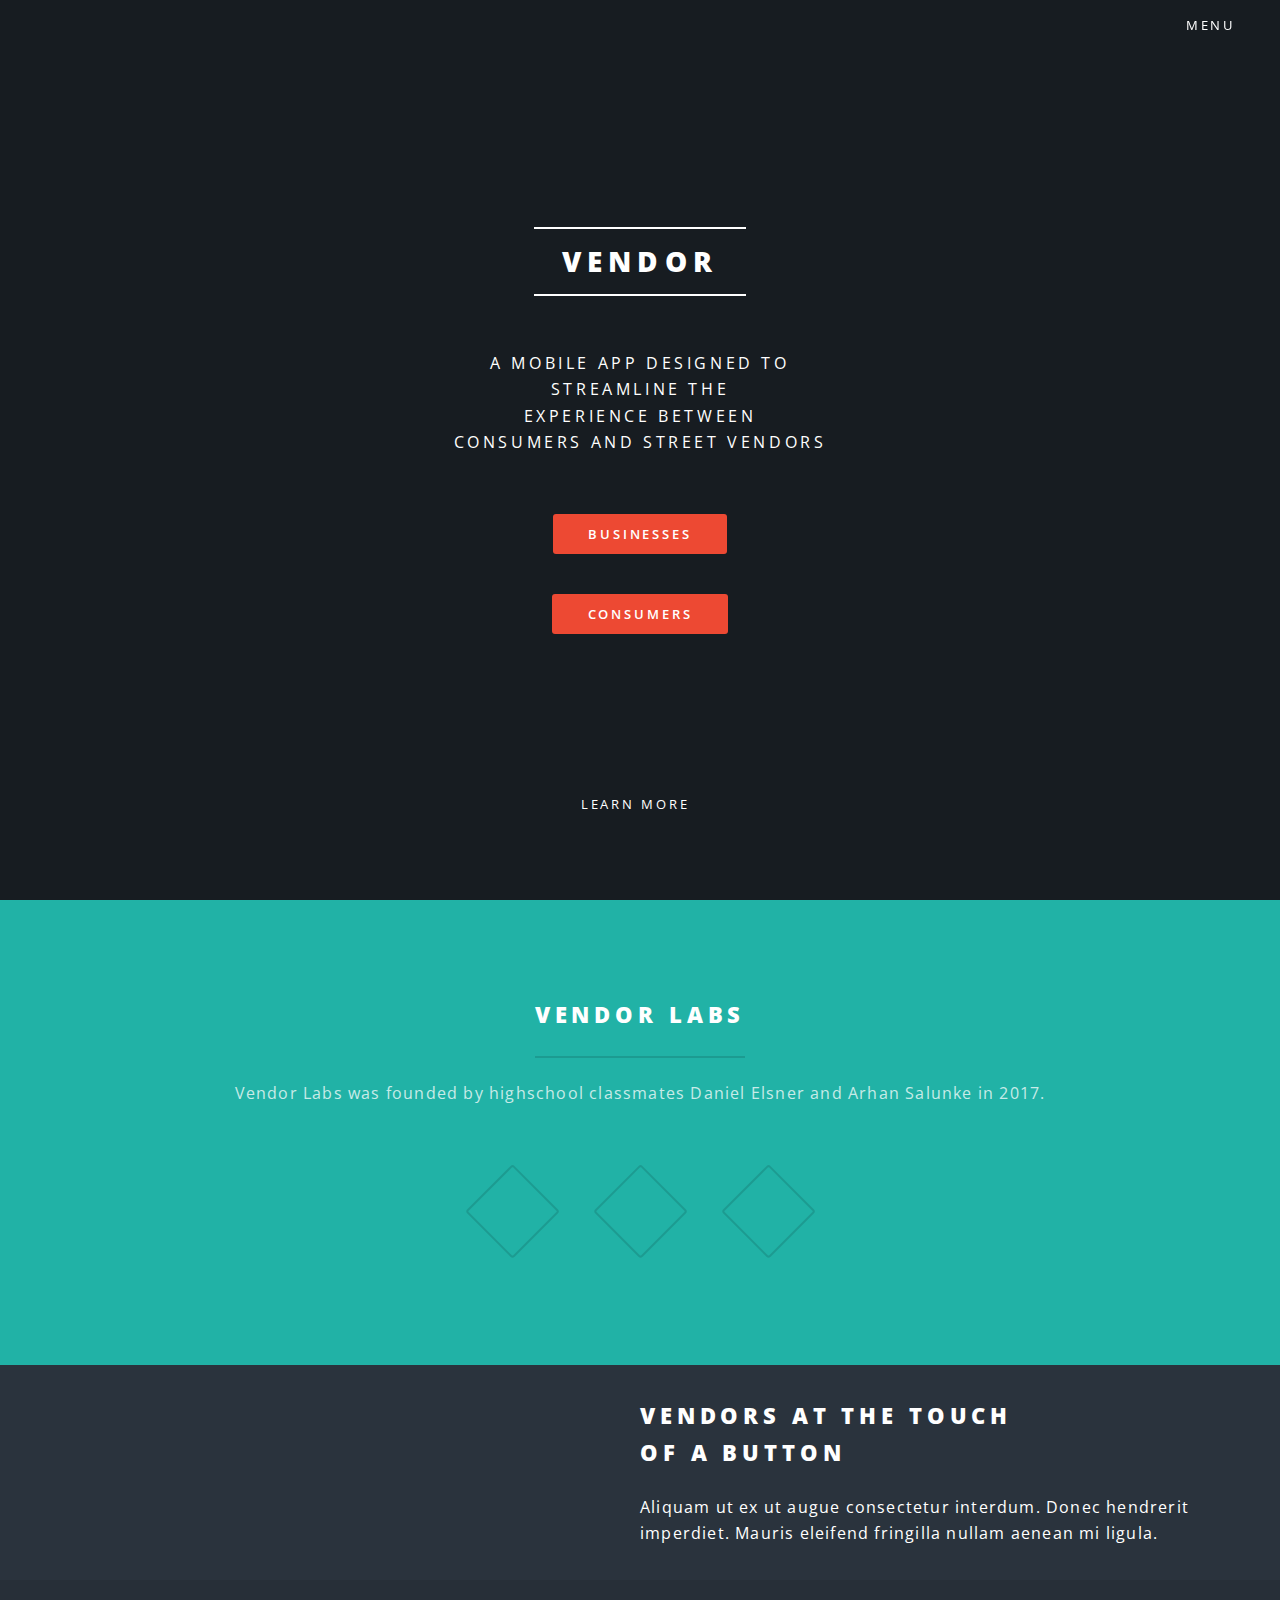
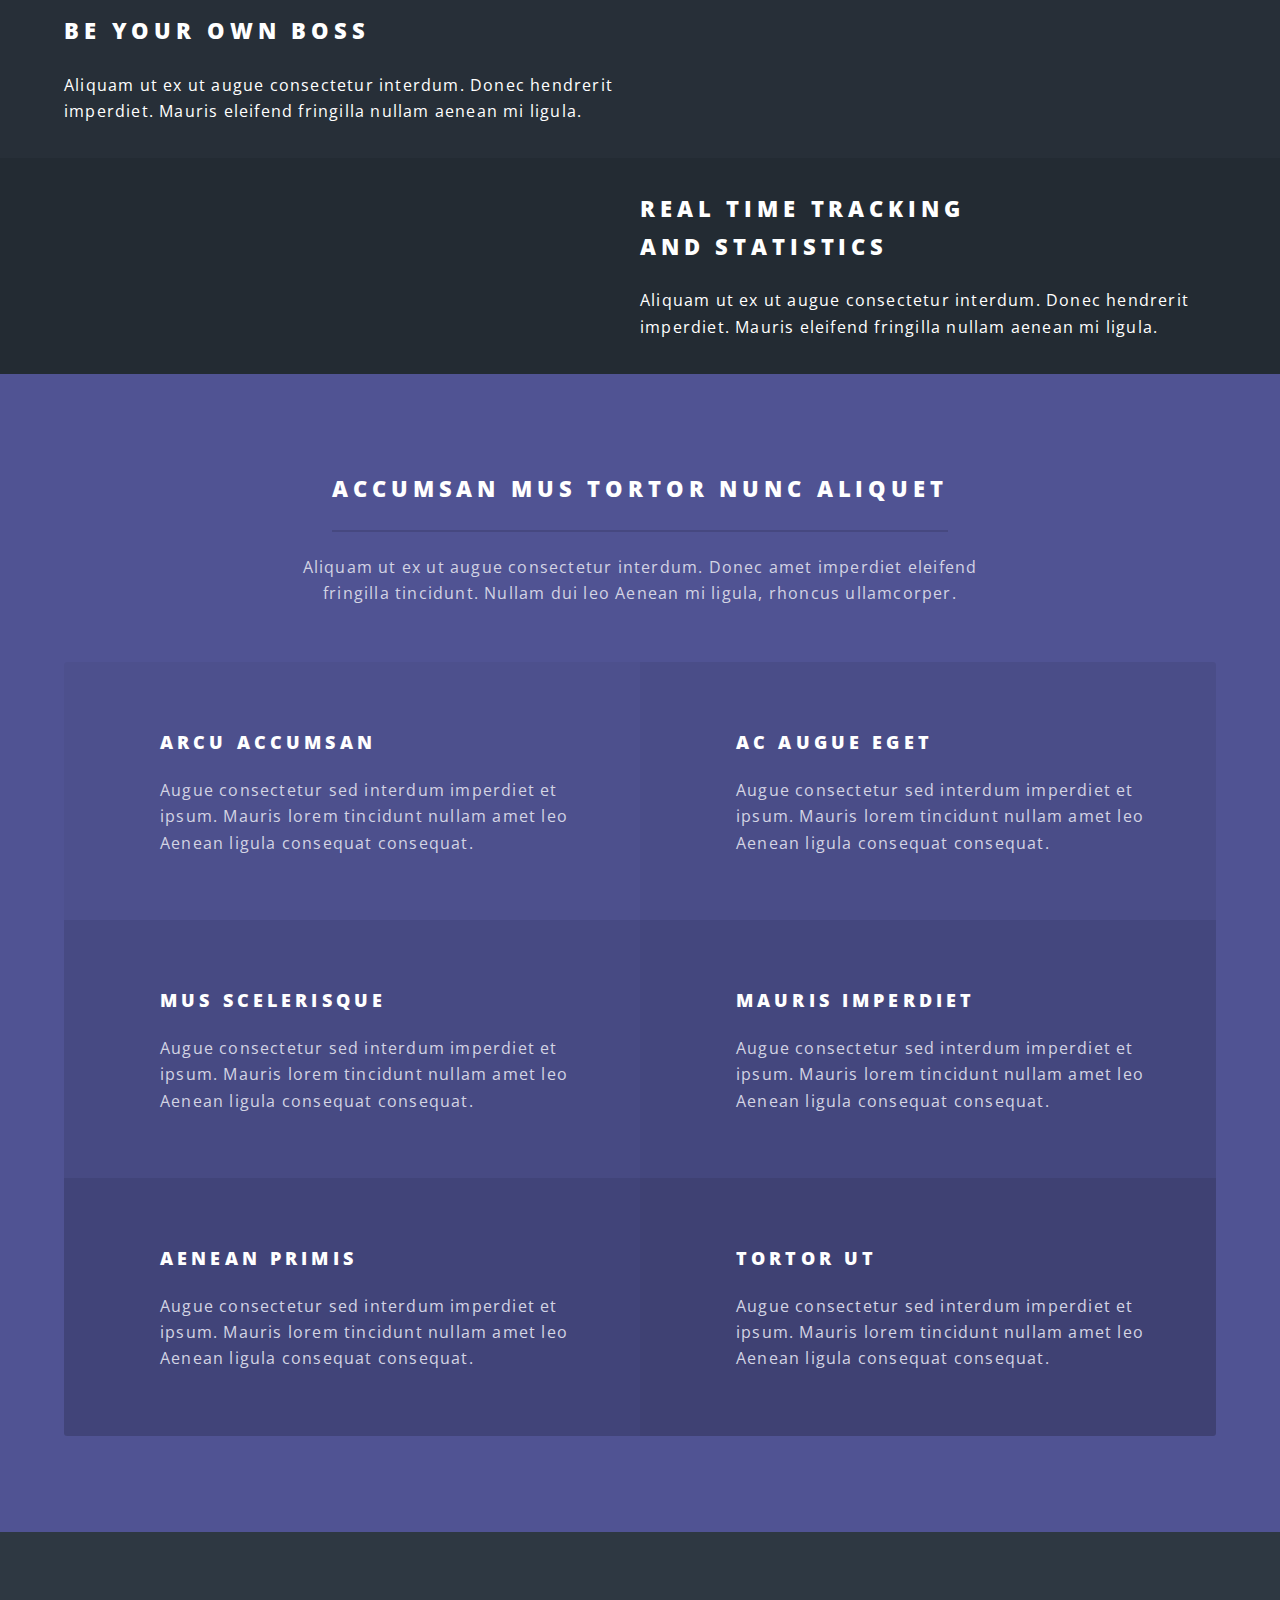
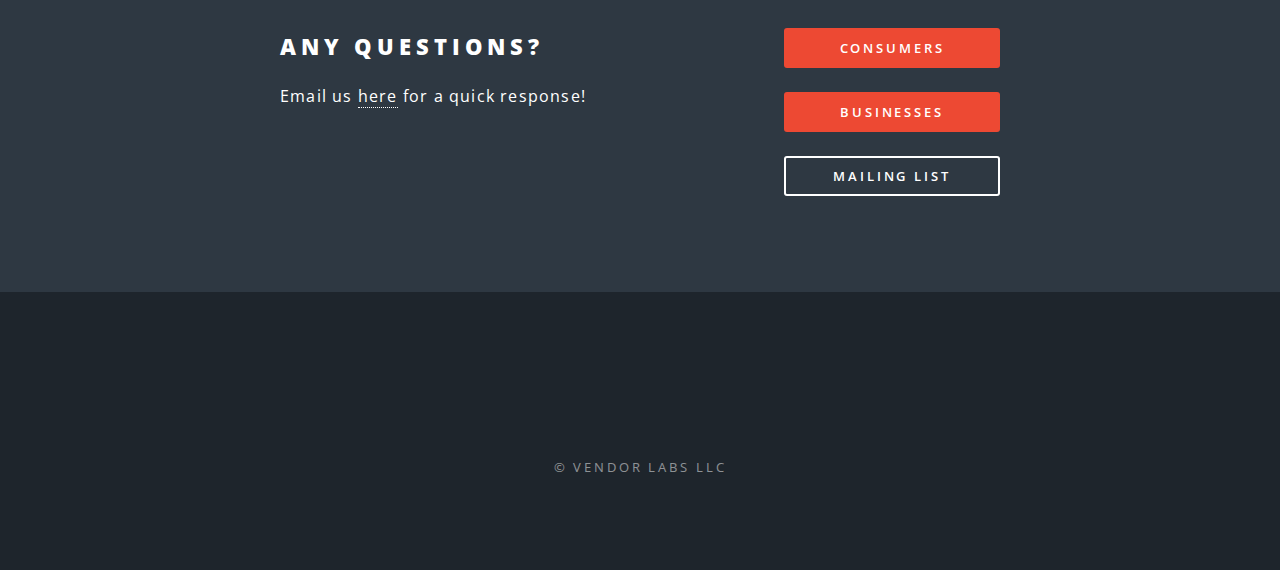
==== index.html @ 522c4b59 "Various Changes" ====
<!DOCTYPE HTML>
<!--
	Spectral by HTML5 UP
	html5up.net | @ajlkn
	Free for personal and commercial use under the CCA 3.0 license (html5up.net/license)
-->
<html>
	<head>
		<link rel="icon" 
     	 		type="image/png" 
     			href="images/VendorLogo.png"/>
		<title>Vendor</title>
		<meta charset="utf-8" />
		<meta name="viewport" content="width=device-width, initial-scale=1" />
		<!--[if lte IE 8]><script src="assets/js/ie/html5shiv.js"></script><![endif]-->
		<link rel="stylesheet" href="assets/css/main.css" />
		<!--[if lte IE 8]><link rel="stylesheet" href="assets/css/ie8.css" /><![endif]-->
		<!--[if lte IE 9]><link rel="stylesheet" href="assets/css/ie9.css" /><![endif]-->
	</head>
	<body class="landing">

		<!-- Page Wrapper -->
			<div id="page-wrapper">

				<!-- Header -->
					<header id="header" class="alt">
						<h1><a href="index.html">Vendor Labs</a></h1>
						<nav id="nav">
							<ul>
								<li class="special">
									<a href="#menu" class="menuToggle"><span>Menu</span></a>
									<div id="menu">
										<ul>
											<li><a href="index.html">Home</a></li>
											<li><a href="Consumers.html">Vendor for Consumers</a></li>
											<li><a href="Business.html">Vendor for Business</a></li>
											<li><a href="MailingList.html">Join the Mailing List</a></li>
											<li><a href="ContactForm.html">Contact Us</a></li>
											<li><a href="About.html">About</a></li>
										</ul>
									</div>
								</li>
							</ul>
						</nav>
					</header>

				<!-- Banner -->
					<section id="banner" >
						<video style="filter: brightness(65%);"  muted autoplay loop>
  								<source src="images/BannerVideo.mp4" type="video/mp4">
						</video>
						<div class="inner">
							<h2>Vendor</h2>
							<p> <br/> A mobile app designed to<br />
							streamline the<br />
							experience between<br />
							consumers and street vendors
							</p>
							<br>
							<ul class="actions">
								<li><a href="Business.html" class="button special"> Businesses </a></li>
							</ul>
							<ul class="actions">
								<li><a href="Consumers.html" class="button special"> Consumers </a></li>
							</ul>
						</div>
						<a href="#one" class="more scrolly">Learn More</a>
					</section>

				<!-- One -->
					<section id="one" class="wrapper style1 special">
						<div class="inner">
							<header class="major">
								<h2>Vendor Labs</h2>
								<p> Vendor Labs was founded by highschool classmates Daniel Elsner and Arhan Salunke
								in 2017.</p>
							</header>
							<ul class="icons major">
								<li><span class="icon fa-diamond major style1"><span class="label">Lorem</span></span></li>
								<li><span class="icon fa-heart-o major style2"><span class="label">Ipsum</span></span></li>
								<li><span class="icon fa-code major style3"><span class="label">Dolor</span></span></li>
							</ul>
						</div>
					</section>

				<!-- Two -->
					<section id="two" class="wrapper alt style2">
						<section class="spotlight">
							<div class="image"><img src="images/TouchFinger.png" alt="" /></div><div class="content">
								<h2>Vendors at the touch<br />
								of a button</h2>
								<p>Aliquam ut ex ut augue consectetur interdum. Donec hendrerit imperdiet. Mauris eleifend fringilla nullam aenean mi ligula.</p>
							</div>
						</section>
						<section class="spotlight">
							<div class="image"><img src="images/BeOwnBoss.png" alt="" /></div><div class="content">
								<h2>Be your own boss</h2>
								<p>Aliquam ut ex ut augue consectetur interdum. Donec hendrerit imperdiet. Mauris eleifend fringilla nullam aenean mi ligula.</p>
							</div>
						</section>
						<section class="spotlight">
							<div class="image"><img src="images/Diagnostics.png" alt="" /></div><div class="content">
								<h2>Real Time tracking<br />
								and statistics</h2>
								<p>Aliquam ut ex ut augue consectetur interdum. Donec hendrerit imperdiet. Mauris eleifend fringilla nullam aenean mi ligula.</p>
							</div>
						</section>
					</section>

				<!-- Three -->
					<section id="three" class="wrapper style3 special">
						<div class="inner">
							<header class="major">
								<h2>Accumsan mus tortor nunc aliquet</h2>
								<p>Aliquam ut ex ut augue consectetur interdum. Donec amet imperdiet eleifend<br />
								fringilla tincidunt. Nullam dui leo Aenean mi ligula, rhoncus ullamcorper.</p>
							</header>
							<ul class="features">
								<li class="icon fa-paper-plane-o">
									<h3>Arcu accumsan</h3>
									<p>Augue consectetur sed interdum imperdiet et ipsum. Mauris lorem tincidunt nullam amet leo Aenean ligula consequat consequat.</p>
								</li>
								<li class="icon fa-laptop">
									<h3>Ac Augue Eget</h3>
									<p>Augue consectetur sed interdum imperdiet et ipsum. Mauris lorem tincidunt nullam amet leo Aenean ligula consequat consequat.</p>
								</li>
								<li class="icon fa-code">
									<h3>Mus Scelerisque</h3>
									<p>Augue consectetur sed interdum imperdiet et ipsum. Mauris lorem tincidunt nullam amet leo Aenean ligula consequat consequat.</p>
								</li>
								<li class="icon fa-headphones">
									<h3>Mauris Imperdiet</h3>
									<p>Augue consectetur sed interdum imperdiet et ipsum. Mauris lorem tincidunt nullam amet leo Aenean ligula consequat consequat.</p>
								</li>
								<li class="icon fa-heart-o">
									<h3>Aenean Primis</h3>
									<p>Augue consectetur sed interdum imperdiet et ipsum. Mauris lorem tincidunt nullam amet leo Aenean ligula consequat consequat.</p>
								</li>
								<li class="icon fa-flag-o">
									<h3>Tortor Ut</h3>
									<p>Augue consectetur sed interdum imperdiet et ipsum. Mauris lorem tincidunt nullam amet leo Aenean ligula consequat consequat.</p>
								</li>
							</ul>
						</div>
					</section>

				<!-- CTA -->
					<section id="cta" class="wrapper style4">
						<div class="inner">
							<header>
								<h2>Any questions?</h2>
								<p>Email us <a href="ContactForm.html">here</a> for a quick response!</p>
							</header>
							<ul class="actions vertical">
								<li><a href="Consumers.html" class="button fit special">Consumers</a></li>
								<li><a href="Business.html" class="button fit special">Businesses</a></li>
								<li><a href="MailingList.html" class="button fit">Mailing list</a></li>
							</ul>
						</div>
					</section>

				<!-- Footer -->
					<footer id="footer">
						<ul class="icons">
							<li><a href="#" class="icon fa-twitter"><span class="label">Twitter</span></a></li>
							<li><a href="#" class="icon fa-facebook"><span class="label">Facebook</span></a></li>
							<li><a href="#" class="icon fa-instagram"><span class="label">Instagram</span></a></li>
							<li><a href="ContactForm.html" class="icon fa-envelope-o"><span class="label">Email</span></a></li>
						</ul>
						<ul class="copyright">
							<li>&copy; Vendor Labs LLC</li>
						</ul>
					</footer>

			</div>

		<!-- Scripts -->
			<script src="assets/js/jquery.min.js"></script>
			<script src="assets/js/jquery.scrollex.min.js"></script>
			<script src="assets/js/jquery.scrolly.min.js"></script>
			<script src="assets/js/skel.min.js"></script>
			<script src="assets/js/util.js"></script>
			<!--[if lte IE 8]><script src="assets/js/ie/respond.min.js"></script><![endif]-->
			<script src="assets/js/main.js"></script>

	</body>
</html>
---- assets/css/main.css ----
@import url(font-awesome.min.css);
@import url("https://fonts.googleapis.com/css?family=Open+Sans:400,400italic,600,600italic,800,800italic");

/*
	Spectral by HTML5 UP
	html5up.net | @ajlkn
	Free for personal and commercial use under the CCA 3.0 license (html5up.net/license)
*/

/* Reset */

	html, body, div, span, applet, object, iframe, h1, h2, h3, h4, h5, h6, p, blockquote, pre, a, abbr, acronym, address, big, cite, code, del, dfn, em, img, ins, kbd, q, s, samp, small, strike, strong, sub, sup, tt, var, b, u, i, center, dl, dt, dd, ol, ul, li, fieldset, form, label, legend, table, caption, tbody, tfoot, thead, tr, th, td, article, aside, canvas, details, embed, figure, figcaption, footer, header, hgroup, menu, nav, output, ruby, section, summary, time, mark, audio, video {
		margin: 0;
		padding: 0;
		border: 0;
		font-size: 100%;
		font: inherit;
		vertical-align: baseline;
	}

	article, aside, details, figcaption, figure, footer, header, hgroup, menu, nav, section {
		display: block;
	}

	body {
		line-height: 1;
	}

	ol, ul {
		list-style: none;
	}

	blockquote, q {
		quotes: none;
	}

	blockquote:before, blockquote:after, q:before, q:after {
		content: '';
		content: none;
	}

	table {
		border-collapse: collapse;
		border-spacing: 0;
	}

	body {
		-webkit-text-size-adjust: none;
	}

/* Box Model */

	*, *:before, *:after {
		-moz-box-sizing: border-box;
		-webkit-box-sizing: border-box;
		box-sizing: border-box;
	}

/* Grid */

	.row {
		border-bottom: solid 1px transparent;
		-moz-box-sizing: border-box;
		-webkit-box-sizing: border-box;
		box-sizing: border-box;
	}

	.row > * {
		float: left;
		-moz-box-sizing: border-box;
		-webkit-box-sizing: border-box;
		box-sizing: border-box;
	}

	.row:after, .row:before {
		content: '';
		display: block;
		clear: both;
		height: 0;
	}

	.row.uniform > * > :first-child {
		margin-top: 0;
	}

	.row.uniform > * > :last-child {
		margin-bottom: 0;
	}

	.row.\30 \25 > * {
		padding: 0 0 0 0em;
	}

	.row.\30 \25 {
		margin: 0 0 -1px 0em;
	}

	.row.uniform.\30 \25 > * {
		padding: 0em 0 0 0em;
	}

	.row.uniform.\30 \25 {
		margin: 0em 0 -1px 0em;
	}

	.row > * {
		padding: 0 0 0 1.5em;
	}

	.row {
		margin: 0 0 -1px -1.5em;
	}

	.row.uniform > * {
		padding: 1.5em 0 0 1.5em;
	}

	.row.uniform {
		margin: -1.5em 0 -1px -1.5em;
	}

	.row.\32 00\25 > * {
		padding: 0 0 0 3em;
	}

	.row.\32 00\25 {
		margin: 0 0 -1px -3em;
	}

	.row.uniform.\32 00\25 > * {
		padding: 3em 0 0 3em;
	}

	.row.uniform.\32 00\25 {
		margin: -3em 0 -1px -3em;
	}

	.row.\31 50\25 > * {
		padding: 0 0 0 2.25em;
	}

	.row.\31 50\25 {
		margin: 0 0 -1px -2.25em;
	}

	.row.uniform.\31 50\25 > * {
		padding: 2.25em 0 0 2.25em;
	}

	.row.uniform.\31 50\25 {
		margin: -2.25em 0 -1px -2.25em;
	}

	.row.\35 0\25 > * {
		padding: 0 0 0 0.75em;
	}

	.row.\35 0\25 {
		margin: 0 0 -1px -0.75em;
	}

	.row.uniform.\35 0\25 > * {
		padding: 0.75em 0 0 0.75em;
	}

	.row.uniform.\35 0\25 {
		margin: -0.75em 0 -1px -0.75em;
	}

	.row.\32 5\25 > * {
		padding: 0 0 0 0.375em;
	}

	.row.\32 5\25 {
		margin: 0 0 -1px -0.375em;
	}

	.row.uniform.\32 5\25 > * {
		padding: 0.375em 0 0 0.375em;
	}

	.row.uniform.\32 5\25 {
		margin: -0.375em 0 -1px -0.375em;
	}

	.\31 2u, .\31 2u\24 {
		width: 100%;
		clear: none;
		margin-left: 0;
	}

	.\31 1u, .\31 1u\24 {
		width: 91.6666666667%;
		clear: none;
		margin-left: 0;
	}

	.\31 0u, .\31 0u\24 {
		width: 83.3333333333%;
		clear: none;
		margin-left: 0;
	}

	.\39 u, .\39 u\24 {
		width: 75%;
		clear: none;
		margin-left: 0;
	}

	.\38 u, .\38 u\24 {
		width: 66.6666666667%;
		clear: none;
		margin-left: 0;
	}

	.\37 u, .\37 u\24 {
		width: 58.3333333333%;
		clear: none;
		margin-left: 0;
	}

	.\36 u, .\36 u\24 {
		width: 50%;
		clear: none;
		margin-left: 0;
	}

	.\35 u, .\35 u\24 {
		width: 41.6666666667%;
		clear: none;
		margin-left: 0;
	}

	.\34 u, .\34 u\24 {
		width: 33.3333333333%;
		clear: none;
		margin-left: 0;
	}

	.\33 u, .\33 u\24 {
		width: 25%;
		clear: none;
		margin-left: 0;
	}

	.\32 u, .\32 u\24 {
		width: 16.6666666667%;
		clear: none;
		margin-left: 0;
	}

	.\31 u, .\31 u\24 {
		width: 8.3333333333%;
		clear: none;
		margin-left: 0;
	}

	.\31 2u\24 + *,
	.\31 1u\24 + *,
	.\31 0u\24 + *,
	.\39 u\24 + *,
	.\38 u\24 + *,
	.\37 u\24 + *,
	.\36 u\24 + *,
	.\35 u\24 + *,
	.\34 u\24 + *,
	.\33 u\24 + *,
	.\32 u\24 + *,
	.\31 u\24 + * {
		clear: left;
	}

	.\-11u {
		margin-left: 91.66667%;
	}

	.\-10u {
		margin-left: 83.33333%;
	}

	.\-9u {
		margin-left: 75%;
	}

	.\-8u {
		margin-left: 66.66667%;
	}

	.\-7u {
		margin-left: 58.33333%;
	}

	.\-6u {
		margin-left: 50%;
	}

	.\-5u {
		margin-left: 41.66667%;
	}

	.\-4u {
		margin-left: 33.33333%;
	}

	.\-3u {
		margin-left: 25%;
	}

	.\-2u {
		margin-left: 16.66667%;
	}

	.\-1u {
		margin-left: 8.33333%;
	}

	@media screen and (max-width: 1680px) {

		.row > * {
			padding: 0 0 0 1.5em;
		}

		.row {
			margin: 0 0 -1px -1.5em;
		}

		.row.uniform > * {
			padding: 1.5em 0 0 1.5em;
		}

		.row.uniform {
			margin: -1.5em 0 -1px -1.5em;
		}

		.row.\32 00\25 > * {
			padding: 0 0 0 3em;
		}

		.row.\32 00\25 {
			margin: 0 0 -1px -3em;
		}

		.row.uniform.\32 00\25 > * {
			padding: 3em 0 0 3em;
		}

		.row.uniform.\32 00\25 {
			margin: -3em 0 -1px -3em;
		}

		.row.\31 50\25 > * {
			padding: 0 0 0 2.25em;
		}

		.row.\31 50\25 {
			margin: 0 0 -1px -2.25em;
		}

		.row.uniform.\31 50\25 > * {
			padding: 2.25em 0 0 2.25em;
		}

		.row.uniform.\31 50\25 {
			margin: -2.25em 0 -1px -2.25em;
		}

		.row.\35 0\25 > * {
			padding: 0 0 0 0.75em;
		}

		.row.\35 0\25 {
			margin: 0 0 -1px -0.75em;
		}

		.row.uniform.\35 0\25 > * {
			padding: 0.75em 0 0 0.75em;
		}

		.row.uniform.\35 0\25 {
			margin: -0.75em 0 -1px -0.75em;
		}

		.row.\32 5\25 > * {
			padding: 0 0 0 0.375em;
		}

		.row.\32 5\25 {
			margin: 0 0 -1px -0.375em;
		}

		.row.uniform.\32 5\25 > * {
			padding: 0.375em 0 0 0.375em;
		}

		.row.uniform.\32 5\25 {
			margin: -0.375em 0 -1px -0.375em;
		}

		.\31 2u\28xlarge\29, .\31 2u\24\28xlarge\29 {
			width: 100%;
			clear: none;
			margin-left: 0;
		}

		.\31 1u\28xlarge\29, .\31 1u\24\28xlarge\29 {
			width: 91.6666666667%;
			clear: none;
			margin-left: 0;
		}

		.\31 0u\28xlarge\29, .\31 0u\24\28xlarge\29 {
			width: 83.3333333333%;
			clear: none;
			margin-left: 0;
		}

		.\39 u\28xlarge\29, .\39 u\24\28xlarge\29 {
			width: 75%;
			clear: none;
			margin-left: 0;
		}

		.\38 u\28xlarge\29, .\38 u\24\28xlarge\29 {
			width: 66.6666666667%;
			clear: none;
			margin-left: 0;
		}

		.\37 u\28xlarge\29, .\37 u\24\28xlarge\29 {
			width: 58.3333333333%;
			clear: none;
			margin-left: 0;
		}

		.\36 u\28xlarge\29, .\36 u\24\28xlarge\29 {
			width: 50%;
			clear: none;
			margin-left: 0;
		}

		.\35 u\28xlarge\29, .\35 u\24\28xlarge\29 {
			width: 41.6666666667%;
			clear: none;
			margin-left: 0;
		}

		.\34 u\28xlarge\29, .\34 u\24\28xlarge\29 {
			width: 33.3333333333%;
			clear: none;
			margin-left: 0;
		}

		.\33 u\28xlarge\29, .\33 u\24\28xlarge\29 {
			width: 25%;
			clear: none;
			margin-left: 0;
		}

		.\32 u\28xlarge\29, .\32 u\24\28xlarge\29 {
			width: 16.6666666667%;
			clear: none;
			margin-left: 0;
		}

		.\31 u\28xlarge\29, .\31 u\24\28xlarge\29 {
			width: 8.3333333333%;
			clear: none;
			margin-left: 0;
		}

		.\31 2u\24\28xlarge\29 + *,
		.\31 1u\24\28xlarge\29 + *,
		.\31 0u\24\28xlarge\29 + *,
		.\39 u\24\28xlarge\29 + *,
		.\38 u\24\28xlarge\29 + *,
		.\37 u\24\28xlarge\29 + *,
		.\36 u\24\28xlarge\29 + *,
		.\35 u\24\28xlarge\29 + *,
		.\34 u\24\28xlarge\29 + *,
		.\33 u\24\28xlarge\29 + *,
		.\32 u\24\28xlarge\29 + *,
		.\31 u\24\28xlarge\29 + * {
			clear: left;
		}

		.\-11u\28xlarge\29 {
			margin-left: 91.66667%;
		}

		.\-10u\28xlarge\29 {
			margin-left: 83.33333%;
		}

		.\-9u\28xlarge\29 {
			margin-left: 75%;
		}

		.\-8u\28xlarge\29 {
			margin-left: 66.66667%;
		}

		.\-7u\28xlarge\29 {
			margin-left: 58.33333%;
		}

		.\-6u\28xlarge\29 {
			margin-left: 50%;
		}

		.\-5u\28xlarge\29 {
			margin-left: 41.66667%;
		}

		.\-4u\28xlarge\29 {
			margin-left: 33.33333%;
		}

		.\-3u\28xlarge\29 {
			margin-left: 25%;
		}

		.\-2u\28xlarge\29 {
			margin-left: 16.66667%;
		}

		.\-1u\28xlarge\29 {
			margin-left: 8.33333%;
		}

	}

	@media screen and (max-width: 1280px) {

		.row > * {
			padding: 0 0 0 1.5em;
		}

		.row {
			margin: 0 0 -1px -1.5em;
		}

		.row.uniform > * {
			padding: 1.5em 0 0 1.5em;
		}

		.row.uniform {
			margin: -1.5em 0 -1px -1.5em;
		}

		.row.\32 00\25 > * {
			padding: 0 0 0 3em;
		}

		.row.\32 00\25 {
			margin: 0 0 -1px -3em;
		}

		.row.uniform.\32 00\25 > * {
			padding: 3em 0 0 3em;
		}

		.row.uniform.\32 00\25 {
			margin: -3em 0 -1px -3em;
		}

		.row.\31 50\25 > * {
			padding: 0 0 0 2.25em;
		}

		.row.\31 50\25 {
			margin: 0 0 -1px -2.25em;
		}

		.row.uniform.\31 50\25 > * {
			padding: 2.25em 0 0 2.25em;
		}

		.row.uniform.\31 50\25 {
			margin: -2.25em 0 -1px -2.25em;
		}

		.row.\35 0\25 > * {
			padding: 0 0 0 0.75em;
		}

		.row.\35 0\25 {
			margin: 0 0 -1px -0.75em;
		}

		.row.uniform.\35 0\25 > * {
			padding: 0.75em 0 0 0.75em;
		}

		.row.uniform.\35 0\25 {
			margin: -0.75em 0 -1px -0.75em;
		}

		.row.\32 5\25 > * {
			padding: 0 0 0 0.375em;
		}

		.row.\32 5\25 {
			margin: 0 0 -1px -0.375em;
		}

		.row.uniform.\32 5\25 > * {
			padding: 0.375em 0 0 0.375em;
		}

		.row.uniform.\32 5\25 {
			margin: -0.375em 0 -1px -0.375em;
		}

		.\31 2u\28large\29, .\31 2u\24\28large\29 {
			width: 100%;
			clear: none;
			margin-left: 0;
		}

		.\31 1u\28large\29, .\31 1u\24\28large\29 {
			width: 91.6666666667%;
			clear: none;
			margin-left: 0;
		}

		.\31 0u\28large\29, .\31 0u\24\28large\29 {
			width: 83.3333333333%;
			clear: none;
			margin-left: 0;
		}

		.\39 u\28large\29, .\39 u\24\28large\29 {
			width: 75%;
			clear: none;
			margin-left: 0;
		}

		.\38 u\28large\29, .\38 u\24\28large\29 {
			width: 66.6666666667%;
			clear: none;
			margin-left: 0;
		}

		.\37 u\28large\29, .\37 u\24\28large\29 {
			width: 58.3333333333%;
			clear: none;
			margin-left: 0;
		}

		.\36 u\28large\29, .\36 u\24\28large\29 {
			width: 50%;
			clear: none;
			margin-left: 0;
		}

		.\35 u\28large\29, .\35 u\24\28large\29 {
			width: 41.6666666667%;
			clear: none;
			margin-left: 0;
		}

		.\34 u\28large\29, .\34 u\24\28large\29 {
			width: 33.3333333333%;
			clear: none;
			margin-left: 0;
		}

		.\33 u\28large\29, .\33 u\24\28large\29 {
			width: 25%;
			clear: none;
			margin-left: 0;
		}

		.\32 u\28large\29, .\32 u\24\28large\29 {
			width: 16.6666666667%;
			clear: none;
			margin-left: 0;
		}

		.\31 u\28large\29, .\31 u\24\28large\29 {
			width: 8.3333333333%;
			clear: none;
			margin-left: 0;
		}

		.\31 2u\24\28large\29 + *,
		.\31 1u\24\28large\29 + *,
		.\31 0u\24\28large\29 + *,
		.\39 u\24\28large\29 + *,
		.\38 u\24\28large\29 + *,
		.\37 u\24\28large\29 + *,
		.\36 u\24\28large\29 + *,
		.\35 u\24\28large\29 + *,
		.\34 u\24\28large\29 + *,
		.\33 u\24\28large\29 + *,
		.\32 u\24\28large\29 + *,
		.\31 u\24\28large\29 + * {
			clear: left;
		}

		.\-11u\28large\29 {
			margin-left: 91.66667%;
		}

		.\-10u\28large\29 {
			margin-left: 83.33333%;
		}

		.\-9u\28large\29 {
			margin-left: 75%;
		}

		.\-8u\28large\29 {
			margin-left: 66.66667%;
		}

		.\-7u\28large\29 {
			margin-left: 58.33333%;
		}

		.\-6u\28large\29 {
			margin-left: 50%;
		}

		.\-5u\28large\29 {
			margin-left: 41.66667%;
		}

		.\-4u\28large\29 {
			margin-left: 33.33333%;
		}

		.\-3u\28large\29 {
			margin-left: 25%;
		}

		.\-2u\28large\29 {
			margin-left: 16.66667%;
		}

		.\-1u\28large\29 {
			margin-left: 8.33333%;
		}

	}

	@media screen and (max-width: 980px) {

		.row > * {
			padding: 0 0 0 1.5em;
		}

		.row {
			margin: 0 0 -1px -1.5em;
		}

		.row.uniform > * {
			padding: 1.5em 0 0 1.5em;
		}

		.row.uniform {
			margin: -1.5em 0 -1px -1.5em;
		}

		.row.\32 00\25 > * {
			padding: 0 0 0 3em;
		}

		.row.\32 00\25 {
			margin: 0 0 -1px -3em;
		}

		.row.uniform.\32 00\25 > * {
			padding: 3em 0 0 3em;
		}

		.row.uniform.\32 00\25 {
			margin: -3em 0 -1px -3em;
		}

		.row.\31 50\25 > * {
			padding: 0 0 0 2.25em;
		}

		.row.\31 50\25 {
			margin: 0 0 -1px -2.25em;
		}

		.row.uniform.\31 50\25 > * {
			padding: 2.25em 0 0 2.25em;
		}

		.row.uniform.\31 50\25 {
			margin: -2.25em 0 -1px -2.25em;
		}

		.row.\35 0\25 > * {
			padding: 0 0 0 0.75em;
		}

		.row.\35 0\25 {
			margin: 0 0 -1px -0.75em;
		}

		.row.uniform.\35 0\25 > * {
			padding: 0.75em 0 0 0.75em;
		}

		.row.uniform.\35 0\25 {
			margin: -0.75em 0 -1px -0.75em;
		}

		.row.\32 5\25 > * {
			padding: 0 0 0 0.375em;
		}

		.row.\32 5\25 {
			margin: 0 0 -1px -0.375em;
		}

		.row.uniform.\32 5\25 > * {
			padding: 0.375em 0 0 0.375em;
		}

		.row.uniform.\32 5\25 {
			margin: -0.375em 0 -1px -0.375em;
		}

		.\31 2u\28medium\29, .\31 2u\24\28medium\29 {
			width: 100%;
			clear: none;
			margin-left: 0;
		}

		.\31 1u\28medium\29, .\31 1u\24\28medium\29 {
			width: 91.6666666667%;
			clear: none;
			margin-left: 0;
		}

		.\31 0u\28medium\29, .\31 0u\24\28medium\29 {
			width: 83.3333333333%;
			clear: none;
			margin-left: 0;
		}

		.\39 u\28medium\29, .\39 u\24\28medium\29 {
			width: 75%;
			clear: none;
			margin-left: 0;
		}

		.\38 u\28medium\29, .\38 u\24\28medium\29 {
			width: 66.6666666667%;
			clear: none;
			margin-left: 0;
		}

		.\37 u\28medium\29, .\37 u\24\28medium\29 {
			width: 58.3333333333%;
			clear: none;
			margin-left: 0;
		}

		.\36 u\28medium\29, .\36 u\24\28medium\29 {
			width: 50%;
			clear: none;
			margin-left: 0;
		}

		.\35 u\28medium\29, .\35 u\24\28medium\29 {
			width: 41.6666666667%;
			clear: none;
			margin-left: 0;
		}

		.\34 u\28medium\29, .\34 u\24\28medium\29 {
			width: 33.3333333333%;
			clear: none;
			margin-left: 0;
		}

		.\33 u\28medium\29, .\33 u\24\28medium\29 {
			width: 25%;
			clear: none;
			margin-left: 0;
		}

		.\32 u\28medium\29, .\32 u\24\28medium\29 {
			width: 16.6666666667%;
			clear: none;
			margin-left: 0;
		}

		.\31 u\28medium\29, .\31 u\24\28medium\29 {
			width: 8.3333333333%;
			clear: none;
			margin-left: 0;
		}

		.\31 2u\24\28medium\29 + *,
		.\31 1u\24\28medium\29 + *,
		.\31 0u\24\28medium\29 + *,
		.\39 u\24\28medium\29 + *,
		.\38 u\24\28medium\29 + *,
		.\37 u\24\28medium\29 + *,
		.\36 u\24\28medium\29 + *,
		.\35 u\24\28medium\29 + *,
		.\34 u\24\28medium\29 + *,
		.\33 u\24\28medium\29 + *,
		.\32 u\24\28medium\29 + *,
		.\31 u\24\28medium\29 + * {
			clear: left;
		}

		.\-11u\28medium\29 {
			margin-left: 91.66667%;
		}

		.\-10u\28medium\29 {
			margin-left: 83.33333%;
		}

		.\-9u\28medium\29 {
			margin-left: 75%;
		}

		.\-8u\28medium\29 {
			margin-left: 66.66667%;
		}

		.\-7u\28medium\29 {
			margin-left: 58.33333%;
		}

		.\-6u\28medium\29 {
			margin-left: 50%;
		}

		.\-5u\28medium\29 {
			margin-left: 41.66667%;
		}

		.\-4u\28medium\29 {
			margin-left: 33.33333%;
		}

		.\-3u\28medium\29 {
			margin-left: 25%;
		}

		.\-2u\28medium\29 {
			margin-left: 16.66667%;
		}

		.\-1u\28medium\29 {
			margin-left: 8.33333%;
		}

	}

	@media screen and (max-width: 736px) {

		.row > * {
			padding: 0 0 0 1.5em;
		}

		.row {
			margin: 0 0 -1px -1.5em;
		}

		.row.uniform > * {
			padding: 1.5em 0 0 1.5em;
		}

		.row.uniform {
			margin: -1.5em 0 -1px -1.5em;
		}

		.row.\32 00\25 > * {
			padding: 0 0 0 3em;
		}

		.row.\32 00\25 {
			margin: 0 0 -1px -3em;
		}

		.row.uniform.\32 00\25 > * {
			padding: 3em 0 0 3em;
		}

		.row.uniform.\32 00\25 {
			margin: -3em 0 -1px -3em;
		}

		.row.\31 50\25 > * {
			padding: 0 0 0 2.25em;
		}

		.row.\31 50\25 {
			margin: 0 0 -1px -2.25em;
		}

		.row.uniform.\31 50\25 > * {
			padding: 2.25em 0 0 2.25em;
		}

		.row.uniform.\31 50\25 {
			margin: -2.25em 0 -1px -2.25em;
		}

		.row.\35 0\25 > * {
			padding: 0 0 0 0.75em;
		}

		.row.\35 0\25 {
			margin: 0 0 -1px -0.75em;
		}

		.row.uniform.\35 0\25 > * {
			padding: 0.75em 0 0 0.75em;
		}

		.row.uniform.\35 0\25 {
			margin: -0.75em 0 -1px -0.75em;
		}

		.row.\32 5\25 > * {
			padding: 0 0 0 0.375em;
		}

		.row.\32 5\25 {
			margin: 0 0 -1px -0.375em;
		}

		.row.uniform.\32 5\25 > * {
			padding: 0.375em 0 0 0.375em;
		}

		.row.uniform.\32 5\25 {
			margin: -0.375em 0 -1px -0.375em;
		}

		.\31 2u\28small\29, .\31 2u\24\28small\29 {
			width: 100%;
			clear: none;
			margin-left: 0;
		}

		.\31 1u\28small\29, .\31 1u\24\28small\29 {
			width: 91.6666666667%;
			clear: none;
			margin-left: 0;
		}

		.\31 0u\28small\29, .\31 0u\24\28small\29 {
			width: 83.3333333333%;
			clear: none;
			margin-left: 0;
		}

		.\39 u\28small\29, .\39 u\24\28small\29 {
			width: 75%;
			clear: none;
			margin-left: 0;
		}

		.\38 u\28small\29, .\38 u\24\28small\29 {
			width: 66.6666666667%;
			clear: none;
			margin-left: 0;
		}

		.\37 u\28small\29, .\37 u\24\28small\29 {
			width: 58.3333333333%;
			clear: none;
			margin-left: 0;
		}

		.\36 u\28small\29, .\36 u\24\28small\29 {
			width: 50%;
			clear: none;
			margin-left: 0;
		}

		.\35 u\28small\29, .\35 u\24\28small\29 {
			width: 41.6666666667%;
			clear: none;
			margin-left: 0;
		}

		.\34 u\28small\29, .\34 u\24\28small\29 {
			width: 33.3333333333%;
			clear: none;
			margin-left: 0;
		}

		.\33 u\28small\29, .\33 u\24\28small\29 {
			width: 25%;
			clear: none;
			margin-left: 0;
		}

		.\32 u\28small\29, .\32 u\24\28small\29 {
			width: 16.6666666667%;
			clear: none;
			margin-left: 0;
		}

		.\31 u\28small\29, .\31 u\24\28small\29 {
			width: 8.3333333333%;
			clear: none;
			margin-left: 0;
		}

		.\31 2u\24\28small\29 + *,
		.\31 1u\24\28small\29 + *,
		.\31 0u\24\28small\29 + *,
		.\39 u\24\28small\29 + *,
		.\38 u\24\28small\29 + *,
		.\37 u\24\28small\29 + *,
		.\36 u\24\28small\29 + *,
		.\35 u\24\28small\29 + *,
		.\34 u\24\28small\29 + *,
		.\33 u\24\28small\29 + *,
		.\32 u\24\28small\29 + *,
		.\31 u\24\28small\29 + * {
			clear: left;
		}

		.\-11u\28small\29 {
			margin-left: 91.66667%;
		}

		.\-10u\28small\29 {
			margin-left: 83.33333%;
		}

		.\-9u\28small\29 {
			margin-left: 75%;
		}

		.\-8u\28small\29 {
			margin-left: 66.66667%;
		}

		.\-7u\28small\29 {
			margin-left: 58.33333%;
		}

		.\-6u\28small\29 {
			margin-left: 50%;
		}

		.\-5u\28small\29 {
			margin-left: 41.66667%;
		}

		.\-4u\28small\29 {
			margin-left: 33.33333%;
		}

		.\-3u\28small\29 {
			margin-left: 25%;
		}

		.\-2u\28small\29 {
			margin-left: 16.66667%;
		}

		.\-1u\28small\29 {
			margin-left: 8.33333%;
		}

	}

	@media screen and (max-width: 480px) {

		.row > * {
			padding: 0 0 0 1.5em;
		}

		.row {
			margin: 0 0 -1px -1.5em;
		}

		.row.uniform > * {
			padding: 1.5em 0 0 1.5em;
		}

		.row.uniform {
			margin: -1.5em 0 -1px -1.5em;
		}

		.row.\32 00\25 > * {
			padding: 0 0 0 3em;
		}

		.row.\32 00\25 {
			margin: 0 0 -1px -3em;
		}

		.row.uniform.\32 00\25 > * {
			padding: 3em 0 0 3em;
		}

		.row.uniform.\32 00\25 {
			margin: -3em 0 -1px -3em;
		}

		.row.\31 50\25 > * {
			padding: 0 0 0 2.25em;
		}

		.row.\31 50\25 {
			margin: 0 0 -1px -2.25em;
		}

		.row.uniform.\31 50\25 > * {
			padding: 2.25em 0 0 2.25em;
		}

		.row.uniform.\31 50\25 {
			margin: -2.25em 0 -1px -2.25em;
		}

		.row.\35 0\25 > * {
			padding: 0 0 0 0.75em;
		}

		.row.\35 0\25 {
			margin: 0 0 -1px -0.75em;
		}

		.row.uniform.\35 0\25 > * {
			padding: 0.75em 0 0 0.75em;
		}

		.row.uniform.\35 0\25 {
			margin: -0.75em 0 -1px -0.75em;
		}

		.row.\32 5\25 > * {
			padding: 0 0 0 0.375em;
		}

		.row.\32 5\25 {
			margin: 0 0 -1px -0.375em;
		}

		.row.uniform.\32 5\25 > * {
			padding: 0.375em 0 0 0.375em;
		}

		.row.uniform.\32 5\25 {
			margin: -0.375em 0 -1px -0.375em;
		}

		.\31 2u\28xsmall\29, .\31 2u\24\28xsmall\29 {
			width: 100%;
			clear: none;
			margin-left: 0;
		}

		.\31 1u\28xsmall\29, .\31 1u\24\28xsmall\29 {
			width: 91.6666666667%;
			clear: none;
			margin-left: 0;
		}

		.\31 0u\28xsmall\29, .\31 0u\24\28xsmall\29 {
			width: 83.3333333333%;
			clear: none;
			margin-left: 0;
		}

		.\39 u\28xsmall\29, .\39 u\24\28xsmall\29 {
			width: 75%;
			clear: none;
			margin-left: 0;
		}

		.\38 u\28xsmall\29, .\38 u\24\28xsmall\29 {
			width: 66.6666666667%;
			clear: none;
			margin-left: 0;
		}

		.\37 u\28xsmall\29, .\37 u\24\28xsmall\29 {
			width: 58.3333333333%;
			clear: none;
			margin-left: 0;
		}

		.\36 u\28xsmall\29, .\36 u\24\28xsmall\29 {
			width: 50%;
			clear: none;
			margin-left: 0;
		}

		.\35 u\28xsmall\29, .\35 u\24\28xsmall\29 {
			width: 41.6666666667%;
			clear: none;
			margin-left: 0;
		}

		.\34 u\28xsmall\29, .\34 u\24\28xsmall\29 {
			width: 33.3333333333%;
			clear: none;
			margin-left: 0;
		}

		.\33 u\28xsmall\29, .\33 u\24\28xsmall\29 {
			width: 25%;
			clear: none;
			margin-left: 0;
		}

		.\32 u\28xsmall\29, .\32 u\24\28xsmall\29 {
			width: 16.6666666667%;
			clear: none;
			margin-left: 0;
		}

		.\31 u\28xsmall\29, .\31 u\24\28xsmall\29 {
			width: 8.3333333333%;
			clear: none;
			margin-left: 0;
		}

		.\31 2u\24\28xsmall\29 + *,
		.\31 1u\24\28xsmall\29 + *,
		.\31 0u\24\28xsmall\29 + *,
		.\39 u\24\28xsmall\29 + *,
		.\38 u\24\28xsmall\29 + *,
		.\37 u\24\28xsmall\29 + *,
		.\36 u\24\28xsmall\29 + *,
		.\35 u\24\28xsmall\29 + *,
		.\34 u\24\28xsmall\29 + *,
		.\33 u\24\28xsmall\29 + *,
		.\32 u\24\28xsmall\29 + *,
		.\31 u\24\28xsmall\29 + * {
			clear: left;
		}

		.\-11u\28xsmall\29 {
			margin-left: 91.66667%;
		}

		.\-10u\28xsmall\29 {
			margin-left: 83.33333%;
		}

		.\-9u\28xsmall\29 {
			margin-left: 75%;
		}

		.\-8u\28xsmall\29 {
			margin-left: 66.66667%;
		}

		.\-7u\28xsmall\29 {
			margin-left: 58.33333%;
		}

		.\-6u\28xsmall\29 {
			margin-left: 50%;
		}

		.\-5u\28xsmall\29 {
			margin-left: 41.66667%;
		}

		.\-4u\28xsmall\29 {
			margin-left: 33.33333%;
		}

		.\-3u\28xsmall\29 {
			margin-left: 25%;
		}

		.\-2u\28xsmall\29 {
			margin-left: 16.66667%;
		}

		.\-1u\28xsmall\29 {
			margin-left: 8.33333%;
		}

	}

/* Basic */

	@-ms-viewport {
		width: device-width;
	}

	body {
		background: #2e3842;
	}

		body.is-loading *, body.is-loading *:before, body.is-loading *:after {
			-moz-animation: none !important;
			-webkit-animation: none !important;
			-ms-animation: none !important;
			animation: none !important;
			-moz-transition: none !important;
			-webkit-transition: none !important;
			-ms-transition: none !important;
			transition: none !important;
		}

	body, input, select, textarea {
		color: #fff;
		font-family: "Open Sans", Helvetica, sans-serif;
		font-size: 15pt;
		font-weight: 400;
		letter-spacing: 0.075em;
		line-height: 1.65em;
	}

		@media screen and (max-width: 1680px) {

			body, input, select, textarea {
				font-size: 13pt;
			}

		}

		@media screen and (max-width: 1280px) {

			body, input, select, textarea {
				font-size: 12pt;
			}

		}

		@media screen and (max-width: 736px) {

			body, input, select, textarea {
				font-size: 11pt;
				letter-spacing: 0.0375em;
			}

		}

	a {
		-moz-transition: color 0.2s ease, border-bottom-color 0.2s ease;
		-webkit-transition: color 0.2s ease, border-bottom-color 0.2s ease;
		-ms-transition: color 0.2s ease, border-bottom-color 0.2s ease;
		transition: color 0.2s ease, border-bottom-color 0.2s ease;
		border-bottom: dotted 1px;
		color: inherit;
		text-decoration: none;
	}

		a:hover {
			border-bottom-color: transparent;
		}

	strong, b {
		color: #fff;
		font-weight: 600;
	}

	em, i {
		font-style: italic;
	}

	p {
		margin: 0 0 2em 0;
	}

	h1, h2, h3, h4, h5, h6 {
		color: #fff;
		font-weight: 800;
		letter-spacing: 0.225em;
		line-height: 1em;
		margin: 0 0 1em 0;
		text-transform: uppercase;
	}

		h1 a, h2 a, h3 a, h4 a, h5 a, h6 a {
			color: inherit;
			text-decoration: none;
		}

	h2 {
		font-size: 1.35em;
		line-height: 1.75em;
	}

		@media screen and (max-width: 736px) {

			h2 {
				font-size: 1.1em;
				line-height: 1.65em;
			}

		}

	h3 {
		font-size: 1.15em;
		line-height: 1.75em;
	}

		@media screen and (max-width: 736px) {

			h3 {
				font-size: 1em;
				line-height: 1.65em;
			}

		}

	h4 {
		font-size: 1em;
		line-height: 1.5em;
	}

	h5 {
		font-size: 0.8em;
		line-height: 1.5em;
	}

	h6 {
		font-size: 0.7em;
		line-height: 1.5em;
	}

	sub {
		font-size: 0.8em;
		position: relative;
		top: 0.5em;
	}

	sup {
		font-size: 0.8em;
		position: relative;
		top: -0.5em;
	}

	hr {
		border: 0;
		border-bottom: solid 2px #fff;
		margin: 3em 0;
	}

		hr.major {
			margin: 4.5em 0;
		}

	blockquote {
		border-left: solid 4px #fff;
		font-style: italic;
		margin: 0 0 2em 0;
		padding: 0.5em 0 0.5em 2em;
	}

	code {
		background: rgba(144, 144, 144, 0.25);
		border-radius: 3px;
		font-family: "Courier New", monospace;
		font-size: 0.9em;
		letter-spacing: 0;
		margin: 0 0.25em;
		padding: 0.25em 0.65em;
	}

	pre {
		-webkit-overflow-scrolling: touch;
		font-family: "Courier New", monospace;
		font-size: 0.9em;
		margin: 0 0 2em 0;
	}

		pre code {
			display: block;
			line-height: 1.75em;
			padding: 1em 1.5em;
			overflow-x: auto;
		}

	.align-left {
		text-align: left;
	}

	.align-center {
		text-align: center;
	}

	.align-right {
		text-align: right;
	}

/* Section/Article */

	section.special, article.special {
		text-align: center;
	}

	header p {
		color: rgba(255, 255, 255, 0.5);
		position: relative;
		top: -0.25em;
	}

	header h3 + p {
		font-size: 1.1em;
	}

	header h4 + p,
	header h5 + p,
	header h6 + p {
		font-size: 0.9em;
	}

	header.major {
		margin: 0 0 3.5em 0;
	}

		header.major h2, header.major h3, header.major h4, header.major h5, header.major h6 {
			border-bottom: solid 2px #fff;
			display: inline-block;
			padding-bottom: 1em;
			position: relative;
		}

			header.major h2:after, header.major h3:after, header.major h4:after, header.major h5:after, header.major h6:after {
				content: '';
				display: block;
				height: 1px;
			}

		header.major p {
			color: #fff;
			top: 0;
		}

		@media screen and (max-width: 736px) {

			header.major {
				margin: 0 0 2em 0;
			}

		}

	@media screen and (max-width: 980px) {

		header br {
			display: none;
		}

	}

/* Form */

	form {
		margin: 0 0 2em 0;
	}

	label {
		color: #fff;
		display: block;
		font-size: 0.9em;
		font-weight: 600;
		margin: 0 0 1em 0;
	}

	input[type="text"],
	input[type="password"],
	input[type="email"],
	select,
	textarea {
		-moz-appearance: none;
		-webkit-appearance: none;
		-ms-appearance: none;
		appearance: none;
		background: rgba(144, 144, 144, 0.25);
		border-radius: 3px;
		border: none;
		color: inherit;
		display: block;
		outline: 0;
		padding: 0 1em;
		text-decoration: none;
		width: 100%;
	}

		input[type="text"]:invalid,
		input[type="password"]:invalid,
		input[type="email"]:invalid,
		select:invalid,
		textarea:invalid {
			box-shadow: none;
		}

		input[type="text"]:focus,
		input[type="password"]:focus,
		input[type="email"]:focus,
		select:focus,
		textarea:focus {
			box-shadow: 0 0 0 2px #21b2a6;
		}

	.select-wrapper {
		text-decoration: none;
		display: block;
		position: relative;
	}

		.select-wrapper:before {
			-moz-osx-font-smoothing: grayscale;
			-webkit-font-smoothing: antialiased;
			font-family: FontAwesome;
			font-style: normal;
			font-weight: normal;
			text-transform: none !important;
		}

		.select-wrapper:before {
			-moz-pointer-events: none;
			-webkit-pointer-events: none;
			-ms-pointer-events: none;
			pointer-events: none;
			color: #fff;
			content: '\f078';
			display: block;
			height: 2.75em;
			line-height: 2.75em;
			position: absolute;
			right: 0;
			text-align: center;
			top: 0;
			width: 2.75em;
		}

		.select-wrapper select::-ms-expand {
			display: none;
		}

	input[type="text"],
	input[type="password"],
	input[type="email"],
	select {
		height: 2.75em;
	}

	textarea {
		padding: 0.75em 1em;
	}

	input[type="checkbox"],
	input[type="radio"] {
		-moz-appearance: none;
		-webkit-appearance: none;
		-ms-appearance: none;
		appearance: none;
		display: block;
		float: left;
		margin-right: -2em;
		opacity: 0;
		width: 1em;
		z-index: -1;
	}

		input[type="checkbox"] + label,
		input[type="radio"] + label {
			text-decoration: none;
			color: #fff;
			cursor: pointer;
			display: inline-block;
			font-size: 1em;
			font-weight: 400;
			padding-left: 2.4em;
			padding-right: 0.75em;
			position: relative;
		}

			input[type="checkbox"] + label:before,
			input[type="radio"] + label:before {
				-moz-osx-font-smoothing: grayscale;
				-webkit-font-smoothing: antialiased;
				font-family: FontAwesome;
				font-style: normal;
				font-weight: normal;
				text-transform: none !important;
			}

			input[type="checkbox"] + label:before,
			input[type="radio"] + label:before {
				background: rgba(144, 144, 144, 0.25);
				border-radius: 3px;
				content: '';
				display: inline-block;
				height: 1.65em;
				left: 0;
				line-height: 1.58125em;
				position: absolute;
				text-align: center;
				top: 0;
				width: 1.65em;
			}

		input[type="checkbox"]:checked + label:before,
		input[type="radio"]:checked + label:before {
			background: #2e3842;
			color: #fff;
			content: '\f00c';
		}

		input[type="checkbox"]:focus + label:before,
		input[type="radio"]:focus + label:before {
			box-shadow: 0 0 0 2px #21b2a6;
		}

	input[type="checkbox"] + label:before {
		border-radius: 3px;
	}

	input[type="radio"] + label:before {
		border-radius: 100%;
	}

	::-webkit-input-placeholder {
		color: rgba(255, 255, 255, 0.5) !important;
		opacity: 1.0;
	}

	:-moz-placeholder {
		color: rgba(255, 255, 255, 0.5) !important;
		opacity: 1.0;
	}

	::-moz-placeholder {
		color: rgba(255, 255, 255, 0.5) !important;
		opacity: 1.0;
	}

	:-ms-input-placeholder {
		color: rgba(255, 255, 255, 0.5) !important;
		opacity: 1.0;
	}

	.formerize-placeholder {
		color: rgba(255, 255, 255, 0.5) !important;
		opacity: 1.0;
	}

/* Box */

	.box {
		border-radius: 3px;
		border: solid 2px #fff;
		margin-bottom: 2em;
		padding: 1.5em;
	}

		.box > :last-child,
		.box > :last-child > :last-child,
		.box > :last-child > :last-child > :last-child {
			margin-bottom: 0;
		}

		.box.alt {
			border: 0;
			border-radius: 0;
			padding: 0;
		}

/* Icon */

	.icon {
		text-decoration: none;
		border-bottom: none;
		position: relative;
	}

		.icon:before {
			-moz-osx-font-smoothing: grayscale;
			-webkit-font-smoothing: antialiased;
			font-family: FontAwesome;
			font-style: normal;
			font-weight: normal;
			text-transform: none !important;
		}

		.icon > .label {
			display: none;
		}

		.icon.major {
			-moz-transform: rotate(-45deg);
			-webkit-transform: rotate(-45deg);
			-ms-transform: rotate(-45deg);
			transform: rotate(-45deg);
			border-radius: 3px;
			border: solid 2px #fff;
			display: inline-block;
			font-size: 1.35em;
			height: calc(3em + 2px);
			line-height: 3em;
			text-align: center;
			width: calc(3em + 2px);
		}

			.icon.major:before {
				-moz-transform: rotate(45deg);
				-webkit-transform: rotate(45deg);
				-ms-transform: rotate(45deg);
				transform: rotate(45deg);
				display: inline-block;
				font-size: 1.5em;
			}

			@media screen and (max-width: 736px) {

				.icon.major {
					font-size: 1em;
				}

			}

		.icon.style1 {
			color: #00ffcc;
		}

		.icon.style2 {
			color: #00f0ff;
		}

		.icon.style3 {
			color: #76ddff;
		}

/* Image */

	.image {
		border-radius: 3px;
		border: 0;
		display: inline-block;
		position: relative;
	}

		.image img {
			border-radius: 3px;
			display: block;
		}

		.image.left {
			float: left;
			margin: 0 2em 2em 0;
			top: 0.25em;
		}

		.image.right {
			float: right;
			margin: 0 0 2em 2em;
			top: 0.25em;
		}

		.image.left, .image.right {
			max-width: 40%;
		}

			.image.left img, .image.right img {
				width: 100%;
			}

		.image.fit {
			display: block;
			margin: 0 0 2em 0;
			width: 100%;
		}

			.image.fit img {
				width: 100%;
			}

/* List */

	ol {
		list-style: decimal;
		margin: 0 0 2em 0;
		padding-left: 1.25em;
	}

		ol li {
			padding-left: 0.25em;
		}

	ul {
		list-style: disc;
		margin: 0 0 2em 0;
		padding-left: 1em;
	}

		ul li {
			padding-left: 0.5em;
		}

		ul.alt {
			list-style: none;
			padding-left: 0;
		}

			ul.alt li {
				border-top: solid 1px #fff;
				padding: 0.5em 0;
			}

				ul.alt li:first-child {
					border-top: 0;
					padding-top: 0;
				}

		ul.icons {
			cursor: default;
			list-style: none;
			padding-left: 0;
		}

			ul.icons li {
				display: inline-block;
				padding: 0 1em 0 0;
			}

				ul.icons li:last-child {
					padding-right: 0 !important;
				}

			ul.icons.major {
				padding: 1em 0;
			}

				ul.icons.major li {
					padding-right: 3.5em;
				}

					@media screen and (max-width: 736px) {

						ul.icons.major li {
							padding: 0 1em !important;
						}

					}

		ul.actions {
			cursor: default;
			list-style: none;
			padding-left: 0;
		}

			ul.actions li {
				display: inline-block;
				padding: 0 1.5em 0 0;
				vertical-align: middle;
			}

				ul.actions li:last-child {
					padding-right: 0;
				}

			ul.actions.small li {
				padding: 0 0.75em 0 0;
			}

			ul.actions.vertical li {
				display: block;
				padding: 1.5em 0 0 0;
			}

				ul.actions.vertical li:first-child {
					padding-top: 0;
				}

				ul.actions.vertical li > * {
					margin-bottom: 0;
				}

			ul.actions.vertical.small li {
				padding: 0.75em 0 0 0;
			}

				ul.actions.vertical.small li:first-child {
					padding-top: 0;
				}

			ul.actions.fit {
				display: table;
				margin-left: -1.5em;
				padding: 0;
				table-layout: fixed;
				width: calc(100% + 1.5em);
			}

				ul.actions.fit li {
					display: table-cell;
					padding: 0 0 0 1.5em;
				}

					ul.actions.fit li > * {
						margin-bottom: 0;
					}

				ul.actions.fit.small {
					margin-left: -0.75em;
					width: calc(100% + 0.75em);
				}

					ul.actions.fit.small li {
						padding: 0 0 0 0.75em;
					}

			@media screen and (max-width: 736px) {

				ul.actions li {
					display: block;
					padding: 1em 0 0 0;
					text-align: center;
					width: 100%;
				}

					ul.actions li:first-child {
						padding-top: 0;
					}

					ul.actions li > * {
						margin: 0 auto !important;
						max-width: 30em;
						width: 100%;
					}

						ul.actions li > *.icon:before {
							margin-left: -1em;
						}

				ul.actions.small li {
					padding: 0.5em 0 0 0;
				}

					ul.actions.small li:first-child {
						padding-top: 0;
					}

			}

	dl {
		margin: 0 0 2em 0;
	}

/* Table */

	.table-wrapper {
		-webkit-overflow-scrolling: touch;
		overflow-x: auto;
	}

	table {
		margin: 0 0 2em 0;
		width: 100%;
	}

		table tbody tr {
			border: solid 1px #fff;
			border-left: 0;
			border-right: 0;
		}

			table tbody tr:nth-child(2n + 1) {
				background-color: rgba(144, 144, 144, 0.25);
			}

		table td {
			padding: 0.75em 0.75em;
		}

		table th {
			color: #fff;
			font-size: 0.9em;
			font-weight: 600;
			padding: 0 0.75em 0.75em 0.75em;
			text-align: left;
		}

		table thead {
			border-bottom: solid 2px #fff;
		}

		table tfoot {
			border-top: solid 2px #fff;
		}

		table.alt {
			border-collapse: separate;
		}

			table.alt tbody tr td {
				border: solid 1px #fff;
				border-left-width: 0;
				border-top-width: 0;
			}

				table.alt tbody tr td:first-child {
					border-left-width: 1px;
				}

			table.alt tbody tr:first-child td {
				border-top-width: 1px;
			}

			table.alt thead {
				border-bottom: 0;
			}

			table.alt tfoot {
				border-top: 0;
			}

/* Button */

	input[type="submit"],
	input[type="reset"],
	input[type="button"],
	button,
	.button {
		-moz-appearance: none;
		-webkit-appearance: none;
		-ms-appearance: none;
		appearance: none;
		-moz-transition: background-color 0.2s ease-in-out, color 0.2s ease-in-out;
		-webkit-transition: background-color 0.2s ease-in-out, color 0.2s ease-in-out;
		-ms-transition: background-color 0.2s ease-in-out, color 0.2s ease-in-out;
		transition: background-color 0.2s ease-in-out, color 0.2s ease-in-out;
		background-color: transparent;
		border-radius: 3px;
		border: 0;
		box-shadow: inset 0 0 0 2px #fff;
		color: #fff;
		cursor: pointer;
		display: inline-block;
		font-size: 0.8em;
		font-weight: 600;
		height: 3.125em;
		letter-spacing: 0.225em;
		line-height: 3.125em;
		padding: 0 2.75em;
		text-align: center;
		text-decoration: none;
		text-transform: uppercase;
		white-space: nowrap;
		overflow: hidden;
		text-overflow: ellipsis;
	}

		input[type="submit"]:hover,
		input[type="reset"]:hover,
		input[type="button"]:hover,
		button:hover,
		.button:hover {
			background-color: rgba(144, 144, 144, 0.25);
		}

		input[type="submit"]:active,
		input[type="reset"]:active,
		input[type="button"]:active,
		button:active,
		.button:active {
			background-color: rgba(144, 144, 144, 0.5);
		}

		input[type="submit"].icon:before,
		input[type="reset"].icon:before,
		input[type="button"].icon:before,
		button.icon:before,
		.button.icon:before {
			margin-right: 0.5em;
		}

		input[type="submit"].fit,
		input[type="reset"].fit,
		input[type="button"].fit,
		button.fit,
		.button.fit {
			display: block;
			margin: 0 0 1em 0;
			width: 100%;
		}

		input[type="submit"].small,
		input[type="reset"].small,
		input[type="button"].small,
		button.small,
		.button.small {
			font-size: 0.8em;
		}

		input[type="submit"].big,
		input[type="reset"].big,
		input[type="button"].big,
		button.big,
		.button.big {
			font-size: 1.35em;
		}

		input[type="submit"].special,
		input[type="reset"].special,
		input[type="button"].special,
		button.special,
		.button.special {
			background-color: #ed4933;
			box-shadow: none !important;
			color: #ffffff !important;
		}

			input[type="submit"].special:hover,
			input[type="reset"].special:hover,
			input[type="button"].special:hover,
			button.special:hover,
			.button.special:hover {
				background-color: #ef5e4a !important;
			}

			input[type="submit"].special:active,
			input[type="reset"].special:active,
			input[type="button"].special:active,
			button.special:active,
			.button.special:active {
				background-color: #eb341c !important;
			}

		input[type="submit"].disabled, input[type="submit"]:disabled,
		input[type="reset"].disabled,
		input[type="reset"]:disabled,
		input[type="button"].disabled,
		input[type="button"]:disabled,
		button.disabled,
		button:disabled,
		.button.disabled,
		.button:disabled {
			-moz-pointer-events: none;
			-webkit-pointer-events: none;
			-ms-pointer-events: none;
			pointer-events: none;
			opacity: 0.25;
		}

		@media screen and (max-width: 736px) {

			input[type="submit"],
			input[type="reset"],
			input[type="button"],
			button,
			.button {
				height: 3.75em;
				line-height: 3.75em;
			}

		}

/* Features */

	.features {
		display: -moz-flex;
		display: -webkit-flex;
		display: -ms-flex;
		display: flex;
		-moz-flex-wrap: wrap;
		-webkit-flex-wrap: wrap;
		-ms-flex-wrap: wrap;
		flex-wrap: wrap;
		-moz-justify-content: center;
		-webkit-justify-content: center;
		-ms-justify-content: center;
		justify-content: center;
		list-style: none;
		padding: 0;
		width: 100%;
	}

		.features li {
			padding: 4em 4em 2em 6em ;
			display: block;
			position: relative;
			text-align: left;
			width: 50%;
		}

			.features li:nth-child(1) {
				background-color: rgba(0, 0, 0, 0.035);
			}

			.features li:nth-child(2) {
				background-color: rgba(0, 0, 0, 0.07);
			}

			.features li:nth-child(3) {
				background-color: rgba(0, 0, 0, 0.105);
			}

			.features li:nth-child(4) {
				background-color: rgba(0, 0, 0, 0.14);
			}

			.features li:nth-child(5) {
				background-color: rgba(0, 0, 0, 0.175);
			}

			.features li:nth-child(6) {
				background-color: rgba(0, 0, 0, 0.21);
			}

			.features li:nth-child(7) {
				background-color: rgba(0, 0, 0, 0.245);
			}

			.features li:nth-child(8) {
				background-color: rgba(0, 0, 0, 0.28);
			}

			.features li:nth-child(9) {
				background-color: rgba(0, 0, 0, 0.315);
			}

			.features li:nth-child(10) {
				background-color: rgba(0, 0, 0, 0.35);
			}

			.features li:before {
				display: block;
				color: #00ffcc;
				position: absolute;
				left: 1.75em;
				top: 2.75em;
				font-size: 1.5em;
			}

			.features li:nth-child(1) {
				border-top-left-radius: 3px;
			}

			.features li:nth-child(2) {
				border-top-right-radius: 3px;
			}

			.features li:nth-last-child(1) {
				border-bottom-right-radius: 3px;
			}

			.features li:nth-last-child(2) {
				border-bottom-left-radius: 3px;
			}

			@media screen and (max-width: 980px) {

				.features li {
					padding: 3em 2em 1em 2em ;
					text-align: center;
				}

					.features li:before {
						left: 0;
						margin: 0 0 1em 0;
						position: relative;
						top: 0;
					}

			}

			@media screen and (max-width: 736px) {

				.features li {
					padding: 3em 0 1em 0 ;
					background-color: transparent !important;
					border-top: solid 2px #fff;
					width: 100%;
				}

					.features li:first-child {
						border-top: 0;
					}

			}

/* Spotlight */

	.spotlight {
		-moz-align-items: center;
		-webkit-align-items: center;
		-ms-align-items: center;
		align-items: center;
		display: -moz-flex;
		display: -webkit-flex;
		display: -ms-flex;
		display: flex;
	}

		.spotlight .image {
			-moz-order: 1;
			-webkit-order: 1;
			-ms-order: 1;
			order: 1;
			border-radius: 0;
			width: 40%;
		}

			.spotlight .image img {
				border-radius: 0;
				width: 100%;
			}

		.spotlight .content {
			padding: 2em 4em 0.1em 4em ;
			-moz-order: 2;
			-webkit-order: 2;
			-ms-order: 2;
			order: 2;
			max-width: 48em;
			width: 60%;
		}

		.spotlight:nth-child(2n) {
			-moz-flex-direction: row-reverse;
			-webkit-flex-direction: row-reverse;
			-ms-flex-direction: row-reverse;
			flex-direction: row-reverse;
		}

		.spotlight:nth-child(1) {
			background-color: rgba(0, 0, 0, 0.075);
		}

		.spotlight:nth-child(2) {
			background-color: rgba(0, 0, 0, 0.15);
		}

		.spotlight:nth-child(3) {
			background-color: rgba(0, 0, 0, 0.225);
		}

		.spotlight:nth-child(4) {
			background-color: rgba(0, 0, 0, 0.3);
		}

		.spotlight:nth-child(5) {
			background-color: rgba(0, 0, 0, 0.375);
		}

		.spotlight:nth-child(6) {
			background-color: rgba(0, 0, 0, 0.45);
		}

		.spotlight:nth-child(7) {
			background-color: rgba(0, 0, 0, 0.525);
		}

		.spotlight:nth-child(8) {
			background-color: rgba(0, 0, 0, 0.6);
		}

		.spotlight:nth-child(9) {
			background-color: rgba(0, 0, 0, 0.675);
		}

		.spotlight:nth-child(10) {
			background-color: rgba(0, 0, 0, 0.75);
		}

		@media screen and (max-width: 1280px) {

			.spotlight .image {
				width: 45%;
			}

			.spotlight .content {
				width: 55%;
			}

		}

		@media screen and (max-width: 980px) {

			.spotlight {
				display: block;
			}

				.spotlight br {
					display: none;
				}

				.spotlight .image {
					width: 100%;
				}

				.spotlight .content {
					padding: 4em 3em 2em 3em ;
					max-width: none;
					text-align: center;
					width: 100%;
				}

		}

		@media screen and (max-width: 736px) {

			.spotlight .content {
				padding: 3em 2em 1em 2em ;
			}

		}

/* Wrapper */

	.wrapper {
		padding: 6em 0 4em 0 ;
	}

		.wrapper > .inner {
			width: 60em;
			margin: 0 auto;
		}

			@media screen and (max-width: 1280px) {

				.wrapper > .inner {
					width: 90%;
				}

			}

			@media screen and (max-width: 980px) {

				.wrapper > .inner {
					width: 100%;
				}

			}

		.wrapper.alt {
			padding: 0;
		}

		.wrapper.style1 {
			background-color: #21b2a6;
			color: #c7ebe8;
		}

			.wrapper.style1 strong, .wrapper.style1 b {
				color: #ffffff;
			}

			.wrapper.style1 h2, .wrapper.style1 h3, .wrapper.style1 h4, .wrapper.style1 h5, .wrapper.style1 h6 {
				color: #ffffff;
			}

			.wrapper.style1 hr {
				border-color: rgba(0, 0, 0, 0.125);
			}

			.wrapper.style1 blockquote {
				border-color: rgba(0, 0, 0, 0.125);
			}

			.wrapper.style1 code {
				background: rgba(255, 255, 255, 0.075);
			}

			.wrapper.style1 header p {
				color: #a6e0db;
			}

			.wrapper.style1 header.major h2, .wrapper.style1 header.major h3, .wrapper.style1 header.major h4, .wrapper.style1 header.major h5, .wrapper.style1 header.major h6 {
				border-color: rgba(0, 0, 0, 0.125);
			}

			.wrapper.style1 header.major p {
				
				color: #c7ebe8;
			}

			.wrapper.style1 label {
				color: #ffffff;
			}

			.wrapper.style1 input[type="text"],
			.wrapper.style1 input[type="password"],
			.wrapper.style1 input[type="email"],
			.wrapper.style1 select,
			.wrapper.style1 textarea {
				background: rgba(255, 255, 255, 0.075);
			}

			.wrapper.style1 .select-wrapper:before {
				color: rgba(0, 0, 0, 0.125);
			}

			.wrapper.style1 input[type="checkbox"] + label,
			.wrapper.style1 input[type="radio"] + label {
				color: #c7ebe8;
			}

				.wrapper.style1 input[type="checkbox"] + label:before,
				.wrapper.style1 input[type="radio"] + label:before {
					background: rgba(255, 255, 255, 0.075);
				}

			.wrapper.style1 input[type="checkbox"]:checked + label:before,
			.wrapper.style1 input[type="radio"]:checked + label:before {
				background: #ffffff;
				color: #21b2a6;
			}

			.wrapper.style1 ::-webkit-input-placeholder {
				color: #a6e0db !important;
			}

			.wrapper.style1 :-moz-placeholder {
				color: #a6e0db !important;
			}

			.wrapper.style1 ::-moz-placeholder {
				color: #a6e0db !important;
			}

			.wrapper.style1 :-ms-input-placeholder {
				color: #a6e0db !important;
			}

			.wrapper.style1 .formerize-placeholder {
				color: #a6e0db !important;
			}

			.wrapper.style1 .icon.major {
				border-color: rgba(0, 0, 0, 0.125);
			}

			.wrapper.style1 ul.alt li {
				border-color: rgba(0, 0, 0, 0.125);
			}

			.wrapper.style1 table tbody tr {
				border-color: rgba(0, 0, 0, 0.125);
			}

				.wrapper.style1 table tbody tr:nth-child(2n + 1) {
					background-color: rgba(255, 255, 255, 0.075);
				}

			.wrapper.style1 table th {
				color: #ffffff;
			}

			.wrapper.style1 table thead {
				border-color: rgba(0, 0, 0, 0.125);
			}

			.wrapper.style1 table tfoot {
				border-color: rgba(0, 0, 0, 0.125);
			}

			.wrapper.style1 table.alt tbody tr td {
				border-color: rgba(0, 0, 0, 0.125);
			}

			.wrapper.style1 input[type="submit"],
			.wrapper.style1 input[type="reset"],
			.wrapper.style1 input[type="button"],
			.wrapper.style1 button,
			.wrapper.style1 .button {
				box-shadow: inset 0 0 0 2px rgba(0, 0, 0, 0.125);
				color: #ffffff;
			}

				.wrapper.style1 input[type="submit"]:hover,
				.wrapper.style1 input[type="reset"]:hover,
				.wrapper.style1 input[type="button"]:hover,
				.wrapper.style1 button:hover,
				.wrapper.style1 .button:hover {
					background-color: rgba(255, 255, 255, 0.075);
				}

				.wrapper.style1 input[type="submit"]:active,
				.wrapper.style1 input[type="reset"]:active,
				.wrapper.style1 input[type="button"]:active,
				.wrapper.style1 button:active,
				.wrapper.style1 .button:active {
					background-color: rgba(255, 255, 255, 0.2);
				}

			@media screen and (max-width: 736px) {

				.wrapper.style1 .features li {
					border-top-color: rgba(0, 0, 0, 0.125);
				}

			}

		.wrapper.style2 {
			background-color: #2e3842;
		}

		.wrapper.style3 {
			background-color: #505393;
			color: #d3d4e4;
		}

			.wrapper.style3 strong, .wrapper.style3 b {
				color: #ffffff;
			}

			.wrapper.style3 h2, .wrapper.style3 h3, .wrapper.style3 h4, .wrapper.style3 h5, .wrapper.style3 h6 {
				color: #ffffff;
			}

			.wrapper.style3 hr {
				border-color: rgba(0, 0, 0, 0.125);
			}

			.wrapper.style3 blockquote {
				border-color: rgba(0, 0, 0, 0.125);
			}

			.wrapper.style3 code {
				background: rgba(255, 255, 255, 0.075);
			}

			.wrapper.style3 header p {
				color: #b9bad3;
			}

			.wrapper.style3 header.major h2, .wrapper.style3 header.major h3, .wrapper.style3 header.major h4, .wrapper.style3 header.major h5, .wrapper.style3 header.major h6 {
				border-color: rgba(0, 0, 0, 0.125);
			}

			.wrapper.style3 header.major p {
				color: #d3d4e4;
			}

			.wrapper.style3 label {
				color: #ffffff;
			}

			.wrapper.style3 input[type="text"],
			.wrapper.style3 input[type="password"],
			.wrapper.style3 input[type="email"],
			.wrapper.style3 select,
			.wrapper.style3 textarea {
				background: rgba(255, 255, 255, 0.075);
			}

			.wrapper.style3 .select-wrapper:before {
				color: rgba(0, 0, 0, 0.125);
			}

			.wrapper.style3 input[type="checkbox"] + label,
			.wrapper.style3 input[type="radio"] + label {
				color: #d3d4e4;
			}

				.wrapper.style3 input[type="checkbox"] + label:before,
				.wrapper.style3 input[type="radio"] + label:before {
					background: rgba(255, 255, 255, 0.075);
				}

			.wrapper.style3 input[type="checkbox"]:checked + label:before,
			.wrapper.style3 input[type="radio"]:checked + label:before {
				background: #ffffff;
				color: #505393;
			}

			.wrapper.style3 ::-webkit-input-placeholder {
				color: #b9bad3 !important;
			}

			.wrapper.style3 :-moz-placeholder {
				color: #b9bad3 !important;
			}

			.wrapper.style3 ::-moz-placeholder {
				color: #b9bad3 !important;
			}

			.wrapper.style3 :-ms-input-placeholder {
				color: #b9bad3 !important;
			}

			.wrapper.style3 .formerize-placeholder {
				color: #b9bad3 !important;
			}

			.wrapper.style3 .icon.major {
				border-color: rgba(0, 0, 0, 0.125);
			}

			.wrapper.style3 ul.alt li {
				border-color: rgba(0, 0, 0, 0.125);
			}

			.wrapper.style3 table tbody tr {
				border-color: rgba(0, 0, 0, 0.125);
			}

				.wrapper.style3 table tbody tr:nth-child(2n + 1) {
					background-color: rgba(255, 255, 255, 0.075);
				}

			.wrapper.style3 table th {
				color: #ffffff;
			}

			.wrapper.style3 table thead {
				border-color: rgba(0, 0, 0, 0.125);
			}

			.wrapper.style3 table tfoot {
				border-color: rgba(0, 0, 0, 0.125);
			}

			.wrapper.style3 table.alt tbody tr td {
				border-color: rgba(0, 0, 0, 0.125);
			}

			.wrapper.style3 input[type="submit"],
			.wrapper.style3 input[type="reset"],
			.wrapper.style3 input[type="button"],
			.wrapper.style3 button,
			.wrapper.style3 .button {
				box-shadow: inset 0 0 0 2px rgba(0, 0, 0, 0.125);
				color: #ffffff;
			}

				.wrapper.style3 input[type="submit"]:hover,
				.wrapper.style3 input[type="reset"]:hover,
				.wrapper.style3 input[type="button"]:hover,
				.wrapper.style3 button:hover,
				.wrapper.style3 .button:hover {
					background-color: rgba(255, 255, 255, 0.075);
				}

				.wrapper.style3 input[type="submit"]:active,
				.wrapper.style3 input[type="reset"]:active,
				.wrapper.style3 input[type="button"]:active,
				.wrapper.style3 button:active,
				.wrapper.style3 .button:active {
					background-color: rgba(255, 255, 255, 0.2);
				}

			@media screen and (max-width: 736px) {

				.wrapper.style3 .features li {
					border-top-color: rgba(0, 0, 0, 0.125);
				}

			}

		.wrapper.style4 {
			background-color: transparent;
		}

		.wrapper.style5 {
			background-color: #ffffff;
			color: #4E4852;
		}

			.wrapper.style5 strong, .wrapper.style5 b {
				color: #2E3842;
			}

			.wrapper.style5 h2, .wrapper.style5 h3, .wrapper.style5 h4, .wrapper.style5 h5, .wrapper.style5 h6 {
				color: #2E3842;
			}

			.wrapper.style5 hr {
				border-color: #dfdfdf;
			}

			.wrapper.style5 blockquote {
				border-color: #dfdfdf;
			}

			.wrapper.style5 code {
				background: rgba(0, 0, 0, 0.0375);
			}

			.wrapper.style5 header p {
				color: #8E8892;
			}

			.wrapper.style5 header.major h2, .wrapper.style5 header.major h3, .wrapper.style5 header.major h4, .wrapper.style5 header.major h5, .wrapper.style5 header.major h6 {
				border-color: #dfdfdf;
			}

			.wrapper.style5 header.major p {
				color: #4E4852;
			}

			.wrapper.style5 label {
				color: #2E3842;
			}

			.wrapper.style5 input[type="text"],
			.wrapper.style5 input[type="password"],
			.wrapper.style5 input[type="email"],
			.wrapper.style5 select,
			.wrapper.style5 textarea {
				background: rgba(0, 0, 0, 0.0375);
			}

			.wrapper.style5 .select-wrapper:before {
				color: #dfdfdf;
			}

			.wrapper.style5 input[type="checkbox"] + label,
			.wrapper.style5 input[type="radio"] + label {
				color: #4E4852;
			}

				.wrapper.style5 input[type="checkbox"] + label:before,
				.wrapper.style5 input[type="radio"] + label:before {
					background: rgba(0, 0, 0, 0.0375);
				}

			.wrapper.style5 input[type="checkbox"]:checked + label:before,
			.wrapper.style5 input[type="radio"]:checked + label:before {
				background: #2E3842;
				color: #ffffff;
			}

			.wrapper.style5 ::-webkit-input-placeholder {
				color: #8E8892 !important;
			}

			.wrapper.style5 :-moz-placeholder {
				color: #8E8892 !important;
			}

			.wrapper.style5 ::-moz-placeholder {
				color: #8E8892 !important;
			}

			.wrapper.style5 :-ms-input-placeholder {
				color: #8E8892 !important;
			}

			.wrapper.style5 .formerize-placeholder {
				color: #8E8892 !important;
			}

			.wrapper.style5 .icon.major {
				border-color: #dfdfdf;
			}

			.wrapper.style5 ul.alt li {
				border-color: #dfdfdf;
			}

			.wrapper.style5 table tbody tr {
				border-color: #dfdfdf;
			}

				.wrapper.style5 table tbody tr:nth-child(2n + 1) {
					background-color: rgba(0, 0, 0, 0.0375);
				}

			.wrapper.style5 table th {
				color: #2E3842;
			}

			.wrapper.style5 table thead {
				border-color: #dfdfdf;
			}

			.wrapper.style5 table tfoot {
				border-color: #dfdfdf;
			}

			.wrapper.style5 table.alt tbody tr td {
				border-color: #dfdfdf;
			}

			.wrapper.style5 input[type="submit"],
			.wrapper.style5 input[type="reset"],
			.wrapper.style5 input[type="button"],
			.wrapper.style5 button,
			.wrapper.style5 .button {
				box-shadow: inset 0 0 0 2px #dfdfdf;
				color: #2E3842;
			}

				.wrapper.style5 input[type="submit"]:hover,
				.wrapper.style5 input[type="reset"]:hover,
				.wrapper.style5 input[type="button"]:hover,
				.wrapper.style5 button:hover,
				.wrapper.style5 .button:hover {
					background-color: rgba(0, 0, 0, 0.0375);
				}

				.wrapper.style5 input[type="submit"]:active,
				.wrapper.style5 input[type="reset"]:active,
				.wrapper.style5 input[type="button"]:active,
				.wrapper.style5 button:active,
				.wrapper.style5 .button:active {
					background-color: rgba(0, 0, 0, 0.1);
				}

			@media screen and (max-width: 736px) {

				.wrapper.style5 .features li {
					border-top-color: #dfdfdf;
				}

			}

		@media screen and (max-width: 980px) {

			.wrapper {
				padding: 4em 3em 2em 3em ;
			}

		}

		@media screen and (max-width: 736px) {

			.wrapper {
				padding: 3em 2em 1em 2em ;
			}

		}

/* Page Wrapper + Menu */

	#page-wrapper {
		-moz-transition: opacity 0.5s ease;
		-webkit-transition: opacity 0.5s ease;
		-ms-transition: opacity 0.5s ease;
		transition: opacity 0.5s ease;
		opacity: 1;
		padding-top: 3em;
	}

		#page-wrapper:before {
			background: transparent;
			content: '';
			display: block;
			display: none;
			height: 100%;
			left: 0;
			position: fixed;
			top: 0;
			width: 100%;
			z-index: 10001;
		}

	#menu {
		-moz-transform: translateX(20em);
		-webkit-transform: translateX(20em);
		-ms-transform: translateX(20em);
		transform: translateX(20em);
		-moz-transition: -moz-transform 0.5s ease;
		-webkit-transition: -webkit-transform 0.5s ease;
		-ms-transition: -ms-transform 0.5s ease;
		transition: transform 0.5s ease;
		-webkit-overflow-scrolling: touch;
		background: #21b2a6;
		color: #ffffff;
		height: 100%;
		max-width: 80%;
		overflow-y: auto;
		padding: 3em 2em;
		position: fixed;
		right: 0;
		top: 0;
		width: 20em;
		z-index: 10002;
	}

		#menu ul {
			list-style: none;
			padding: 0;
		}

			#menu ul > li {
				border-top: solid 1px rgba(0, 0, 0, 0.125);
				margin: 0.5em 0 0 0;
				padding: 0.5em 0 0 0;
			}

				#menu ul > li:first-child {
					border-top: 0 !important;
					margin-top: 0 !important;
					padding-top: 0 !important;
				}

				#menu ul > li > a {
					border: 0;
					color: inherit;
					display: block;
					font-size: 0.8em;
					letter-spacing: 0.225em;
					outline: 0;
					text-decoration: none;
					text-transform: uppercase;
				}

					@media screen and (max-width: 736px) {

						#menu ul > li > a {
							line-height: 3em;
						}

					}

		#menu .close {
			background-image: url("images/close.svg");
			background-position: 4.85em 1em;
			background-repeat: no-repeat;
			border: 0;
			cursor: pointer;
			display: block;
			height: 3em;
			position: absolute;
			right: 0;
			top: 0;
			vertical-align: middle;
			width: 7em;
		}

		@media screen and (max-width: 736px) {

			#menu {
				padding: 3em 1.5em;
			}

		}

	body.is-menu-visible #page-wrapper {
		opacity: 0.35;
	}

		body.is-menu-visible #page-wrapper:before {
			display: block;
		}

	body.is-menu-visible #menu {
		-moz-transform: translateX(0);
		-webkit-transform: translateX(0);
		-ms-transform: translateX(0);
		transform: translateX(0);
	}

/* Header */

	#header {
		-moz-transition: background-color 0.2s ease;
		-webkit-transition: background-color 0.2s ease;
		-ms-transition: background-color 0.2s ease;
		transition: background-color 0.2s ease;
		background: #2e3842;
		height: 3em;
		left: 0;
		line-height: 3em;
		position: fixed;
		top: 0;
		width: 100%;
		z-index: 10000;
	}

		#header h1 {
			-moz-transition: opacity 0.2s ease;
			-webkit-transition: opacity 0.2s ease;
			-ms-transition: opacity 0.2s ease;
			transition: opacity 0.2s ease;
			height: inherit;
			left: 1.25em;
			line-height: inherit;
			position: absolute;
			top: 0;
		}

			#header h1 a {
				border: 0;
				display: block;
				height: inherit;
				line-height: inherit;
			}

				@media screen and (max-width: 736px) {

					#header h1 a {
						font-size: 0.8em;
					}

				}

		#header nav {
			height: inherit;
			line-height: inherit;
			position: absolute;
			right: 0;
			top: 0;
		}

			#header nav > ul {
				list-style: none;
				margin: 0;
				padding: 0;
				white-space: nowrap;
			}

				#header nav > ul > li {
					display: inline-block;
					padding: 0;
				}

					#header nav > ul > li > a {
						border: 0;
						color: #fff;
						display: block;
						font-size: 0.8em;
						letter-spacing: 0.225em;
						padding: 0 1.5em;
						text-transform: uppercase;
					}

						#header nav > ul > li > a.menuToggle {
							outline: 0;
							position: relative;
						}

							#header nav > ul > li > a.menuToggle:after {
								background-image: url("images/bars.svg");
								background-position: right center;
								background-repeat: no-repeat;
								content: '';
								display: inline-block;
								height: 3.75em;
								vertical-align: top;
								width: 2em;
							}

							@media screen and (max-width: 736px) {

								#header nav > ul > li > a.menuToggle {
									padding: 0 1.5em;
								}

									#header nav > ul > li > a.menuToggle span {
										display: none;
									}

							}

						@media screen and (max-width: 736px) {

							#header nav > ul > li > a {
								padding: 0 0 0 1.5em;
							}

						}

					#header nav > ul > li:first-child {
						margin-left: 0;
					}

		#header.alt {
			background: transparent;
		}

			#header.alt h1 {
				-moz-pointer-events: none;
				-webkit-pointer-events: none;
				-ms-pointer-events: none;
				pointer-events: none;
				opacity: 0;
			}

/* Banner */

	#banner {
		display: -moz-flex;
		display: -webkit-flex;
		display: -ms-flex;
		display: flex;
		-moz-flex-direction: column;
		-webkit-flex-direction: column;
		-ms-flex-direction: column;
		flex-direction: column;
		-moz-justify-content: center;
		-webkit-justify-content: center;
		-ms-justify-content: center;
		justify-content: center;
		cursor: default;
		height: 100vh;
		min-height: 35em;
		overflow: hidden;
		position: relative;
		text-align: center;
	}

		#banner h2 {
			-moz-transform: scale(1);
			-webkit-transform: scale(1);
			-ms-transform: scale(1);
			transform: scale(1);
			-moz-transition: -moz-transform 0.5s ease, opacity 0.5s ease;
			-webkit-transition: -webkit-transform 0.5s ease, opacity 0.5s ease;
			-ms-transition: -ms-transform 0.5s ease, opacity 0.5s ease;
			transition: transform 0.5s ease, opacity 0.5s ease;
			display: inline-block;
			font-size: 1.75em;
			opacity: 1;
			padding: 0.35em 1em;
			position: relative;
			z-index: 100;
		}

			#banner h2:before, #banner h2:after {
				-moz-transition: width 0.85s ease;
				-webkit-transition: width 0.85s ease;
				-ms-transition: width 0.85s ease;
				transition: width 0.85s ease;
				-moz-transition-delay: 0.25s;
				-webkit-transition-delay: 0.25s;
				-ms-transition-delay: 0.25s;
				transition-delay: 0.25s;
				background: #fff;
				content: '';
				display: block;
				height: 2px;
				position: absolute;
				width: 100%;
			}

			#banner h2:before {
				top: 0;
				left: 0;
			}

			#banner h2:after {
				bottom: 0;
				right: 0;
			}

		#banner p {
			letter-spacing: 0.225em;
			text-transform: uppercase;
		}

			#banner p a {
				color: inherit;
			}

			#banner video {
			-moz-transform: translateX(50%) translateY(50%);
			-webkit-transform: translateX(50%) translateY(50%);
			-ms-transform: translateX(50%) translateY(50%);
			transform: translateX(50%) translateY(50%);
			position: absolute;
			bottom: 50%;
			right: 50%;
			width: auto;
			height: auto;
			min-width: 100%;
			min-height: 100%;
			overflow: hidden;
			z-index: -1
		}

		#banner .more {
			-moz-transition: -moz-transform 0.75s ease, opacity 0.75s ease;
			-webkit-transition: -webkit-transform 0.75s ease, opacity 0.75s ease;
			-ms-transition: -ms-transform 0.75s ease, opacity 0.75s ease;
			transition: transform 0.75s ease, opacity 0.75s ease;
			-moz-transition-delay: 3.5s;
			-webkit-transition-delay: 3.5s;
			-ms-transition-delay: 3.5s;
			transition-delay: 3.5s;
			-moz-transform: translateY(0);
			-webkit-transform: translateY(0);
			-ms-transform: translateY(0);
			transform: translateY(0);
			border: none;
			bottom: 0;
			color: inherit;
			font-size: 0.8em;
			height: 8.5em;
			left: 50%;
			letter-spacing: 0.225em;
			margin-left: -8.5em;
			opacity: 1;
			outline: 0;
			padding-left: 0.225em;
			position: absolute;
			text-align: center;
			text-transform: uppercase;
			width: 16em;
			z-index: 1;
		}

			#banner .more:after {
				background-image: url("images/arrow.svg");
				background-position: center;
				background-repeat: no-repeat;
				background-size: contain;
				bottom: 4em;
				content: '';
				display: block;
				height: 1.5em;
				left: 50%;
				margin: 0 0 0 -0.75em;
				position: absolute;
				width: 1.5em;
			}

		#banner:after {
			-moz-pointer-events: none;
			-webkit-pointer-events: none;
			-ms-pointer-events: none;
			pointer-events: none;
			-moz-transition: opacity 3s ease-in-out;
			-webkit-transition: opacity 3s ease-in-out;
			-ms-transition: opacity 3s ease-in-out;
			transition: opacity 3s ease-in-out;
			-moz-transition-delay: 1.25s;
			-webkit-transition-delay: 1.25s;
			-ms-transition-delay: 1.25s;
			transition-delay: 1.25s;
			content: '';
			background: #2e3842;
			display: block;
			width: 100%;
			height: 100%;
			position: absolute;
			left: 0;
			top: 0;
			opacity: 0;
		}

		@media screen and (max-width: 736px) {

			#banner video {
				display: none;
			}

			#banner {
				padding: 7em 3em 5em 3em ;
				height: auto;
				min-height: 0;
			}

				#banner h2 {
					font-size: 1.25em;
				}

				#banner br {
					display: none;
				}

				#banner .more {
					display: none;
				}

		}

	body.is-loading #banner h2 {
		-moz-transform: scale(0.95);
		-webkit-transform: scale(0.95);
		-ms-transform: scale(0.95);
		transform: scale(0.95);
		opacity: 0;
	}

		body.is-loading #banner h2:before, body.is-loading #banner h2:after {
			width: 0;
		}

	body.is-loading #banner .more {
		-moz-transform: translateY(8.5em);
		-webkit-transform: translateY(8.5em);
		-ms-transform: translateY(8.5em);
		transform: translateY(8.5em);
		opacity: 0;
	}

	body.is-loading #banner:after {
		opacity: 1;
	}

/* CTA */

	#cta .inner {
		display: -moz-flex;
		display: -webkit-flex;
		display: -ms-flex;
		display: flex;
		max-width: 45em;
	}

		#cta .inner header {
			-moz-order: 1;
			-webkit-order: 1;
			-ms-order: 1;
			order: 1;
			padding-right: 3em;
			width: 70%;
		}

			#cta .inner header p {
				color: inherit;
			}

		#cta .inner .actions {
			-moz-order: 2;
			-webkit-order: 2;
			-ms-order: 2;
			order: 2;
			width: 30%;
		}

		@media screen and (max-width: 980px) {

			#cta .inner {
				display: block;
				text-align: center;
			}

				#cta .inner header {
					padding-right: 0;
					width: 100%;
				}

				#cta .inner .actions {
					margin-left: auto;
					margin-right: auto;
					max-width: 20em;
					width: 100%;
				}

		}

		@media screen and (max-width: 736px) {

			#cta .inner .actions {
				max-width: none;
			}

		}

/* Main */

	#main > header {
		padding: 12em 0 10em 0 ;
		background-position: center center;
		background-repeat: no-repeat;
		background-size: cover;
		text-align: center;
		background-image: -moz-linear-gradient(top, rgba(0,0,0,0.5), rgba(0,0,0,0.5)), url("../../images/banner.jpg");
		background-image: -webkit-linear-gradient(top, rgba(0,0,0,0.5), rgba(0,0,0,0.5)), url("../../images/banner.jpg");
		background-image: -ms-linear-gradient(top, rgba(0,0,0,0.5), rgba(0,0,0,0.5)), url("../../images/banner.jpg");
		background-image: linear-gradient(top, rgba(0,0,0,0.5), rgba(0,0,0,0.5)), url("../../images/banner.jpg");
		background-attachment: fixed;
		background-position: center center;
		background-repeat: no-repeat;
		background-size: cover;
		text-align: center;
	}

		#main > header h2 {
			font-size: 1.75em;
			margin: 0 0 0.5em 0;
		}

		#main > header p {
			color: inherit;
			letter-spacing: 0.225em;
			text-transform: uppercase;
			top: 0;
			z-index: 100;
		}

			#main > header p a {
				color: inherit;
			}

		@media screen and (max-width: 1680px) {

			#main > header {
				padding: 10em 0 8em 0 ;
			}

		}

		@media screen and (max-width: 1280px) {

			#main > header {
				padding: 8em 3em 6em 3em ;
			}

		}

		@media screen and (max-width: 980px) {

			#main > header {
				padding: 10em 3em 8em 3em ;
			}

		}

		@media screen and (max-width: 736px) {

			#main > header {
				padding: 5em 3em 3em 3em ;
			}

				#main > header h2 {
					font-size: 1.25em;
					margin: 0 0 1em 0;
				}

		}

	body.is-mobile #main > header {
		background-attachment: scroll;
	}

/* Footer */

	#footer {
		padding: 6em 0 4em 0 ;
		background-color: #1d242a;
		text-align: center;
	}

		#footer .icons {
			font-size: 1.25em;
		}

			#footer .icons a {
				color: rgba(255, 255, 255, 0.5);
			}

				#footer .icons a:hover {
					color: #fff;
				}

		#footer .copyright {
			color: rgba(255, 255, 255, 0.5);
			font-size: 0.8em;
			letter-spacing: 0.225em;
			list-style: none;
			padding: 0;
			text-transform: uppercase;
		}

			#footer .copyright li {
				border-left: solid 1px rgba(255, 255, 255, 0.5);
				display: inline-block;
				line-height: 1em;
				margin-left: 1em;
				padding-left: 1em;
			}

				#footer .copyright li:first-child {
					border-left: 0;
					margin-left: 0;
					padding-left: 0;
				}

				#footer .copyright li a {
					color: inherit;
				}

					#footer .copyright li a:hover {
						color: #fff;
					}

				@media screen and (max-width: 480px) {

					#footer .copyright li {
						border: 0;
						display: block;
						line-height: 1.65em;
						margin: 0;
						padding: 0.5em 0;
					}

				}

		@media screen and (max-width: 980px) {

			#footer {
				padding: 4em 3em 2em 3em ;
			}

		}

		@media screen and (max-width: 736px) {

			#footer {
				padding: 3em 2em 1em 2em ;
			}

		}

/* Landing */

	body.landing #page-wrapper {
		background-image: -moz-linear-gradient(top, rgba(0,0,0,0.5), rgba(0,0,0,0.5)), url("../../images/banner.jpg");
		background-image: -webkit-linear-gradient(top, rgba(0,0,0,0.5), rgba(0,0,0,0.5)), url("../../images/banner.jpg");
		background-image: -ms-linear-gradient(top, rgba(0,0,0,0.5), rgba(0,0,0,0.5)), url("../../images/banner.jpg");
		background-image: linear-gradient(top, rgba(0,0,0,0.5), rgba(0,0,0,0.5)), url("../../images/banner.jpg");
		background-attachment: fixed;
		background-position: center center;
		background-repeat: no-repeat;
		background-size: cover;
		padding-top: 0;
	}

	body.landing #footer {
		background-color: rgba(29, 36, 42, 0.9);
	}

	body.is-mobile.landing #page-wrapper {
		background: none;
	}

	body.is-mobile.landing #banner,
	body.is-mobile.landing .wrapper.style4 {
		background-image: -moz-linear-gradient(top, rgba(0,0,0,0.5), rgba(0,0,0,0.5)), url("../../images/banner.jpg");
		background-image: -webkit-linear-gradient(top, rgba(0,0,0,0.5), rgba(0,0,0,0.5)), url("../../images/banner.jpg");
		background-image: -ms-linear-gradient(top, rgba(0,0,0,0.5), rgba(0,0,0,0.5)), url("../../images/banner.jpg");
		background-image: linear-gradient(top, rgba(0,0,0,0.5), rgba(0,0,0,0.5)), url("../../images/banner.jpg");
		background-position: center center;
		background-repeat: no-repeat;
		background-size: cover;
	}

	body.is-mobile.landing #footer {
		background-color: #1d242a;
	}

	/* Video Background */
	video-background{
		position: fixed;
  		right: 0; 
  		bottom: 0;
  		min-width: 100%; 
 		min-height: 100%;
 	 	width: auto; 
  		height: auto;
 		z-index: -100;
 		filter: brightness(55%);

	}
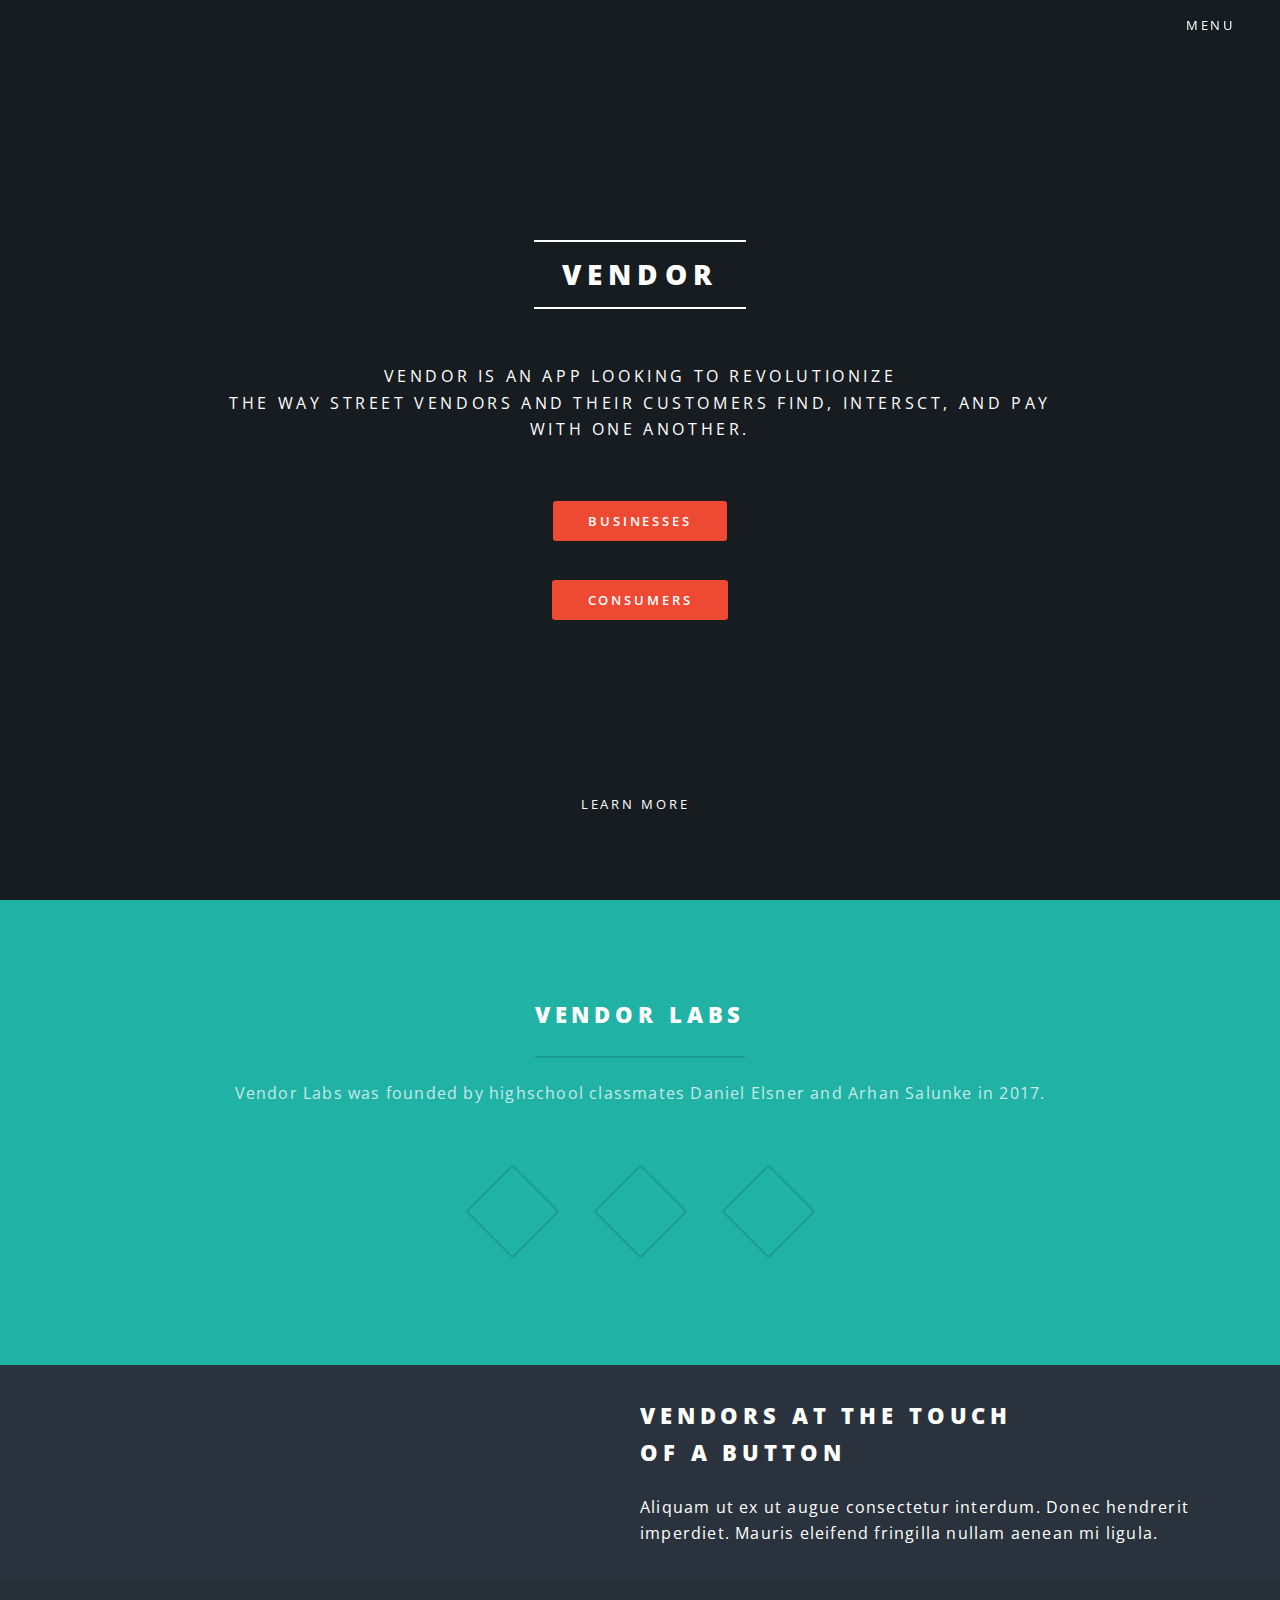
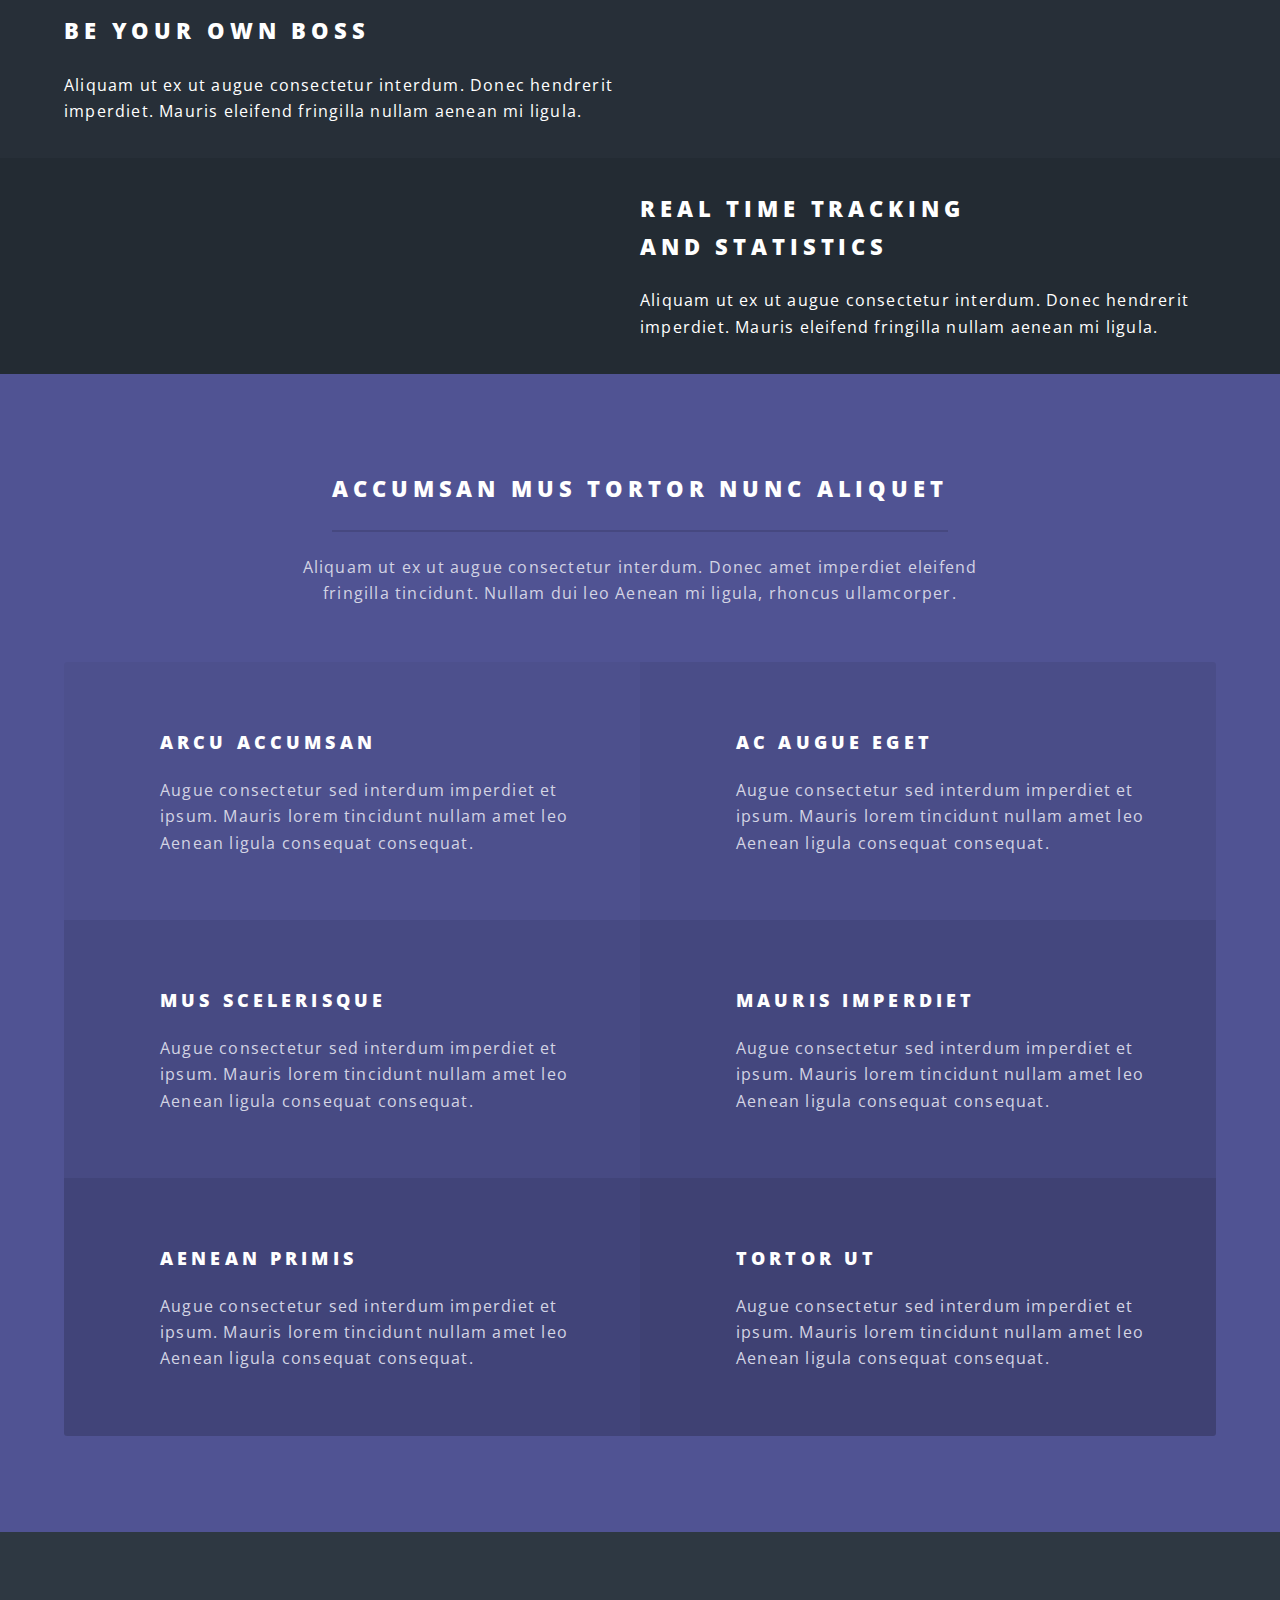
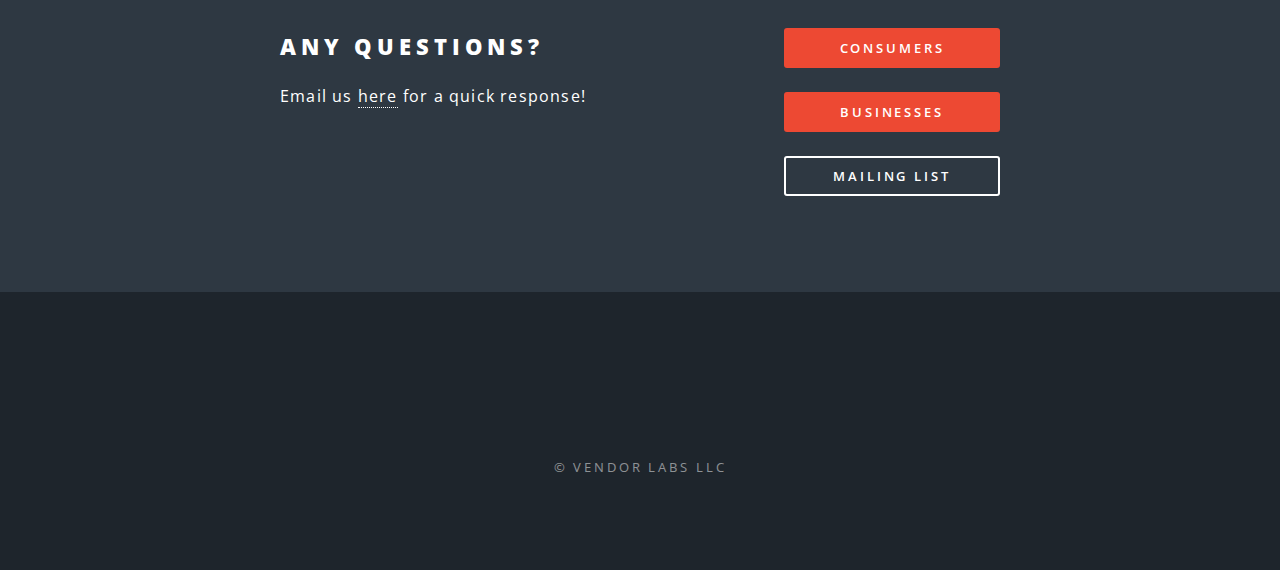
==== commit aa5eb599: "Update index.html" ====
--- a/index.html
+++ b/index.html
@@ -51,10 +51,12 @@
 						</video>
 						<div class="inner">
 							<h2>Vendor</h2>
-							<p> <br/> A mobile app designed to<br />
-							streamline the<br />
-							experience between<br />
-							consumers and street vendors
+							<p> <br/> Vendor is an app looking to revolutionize<br />
+							the way street vendors and their customers find, intersct, and pay 
+								
+								<br />
+							with one another.<br />
+
 							</p>
 							<br>
 							<ul class="actions">
@@ -184,4 +186,4 @@
 			<script src="assets/js/main.js"></script>
 
 	</body>
-</html>+</html>
